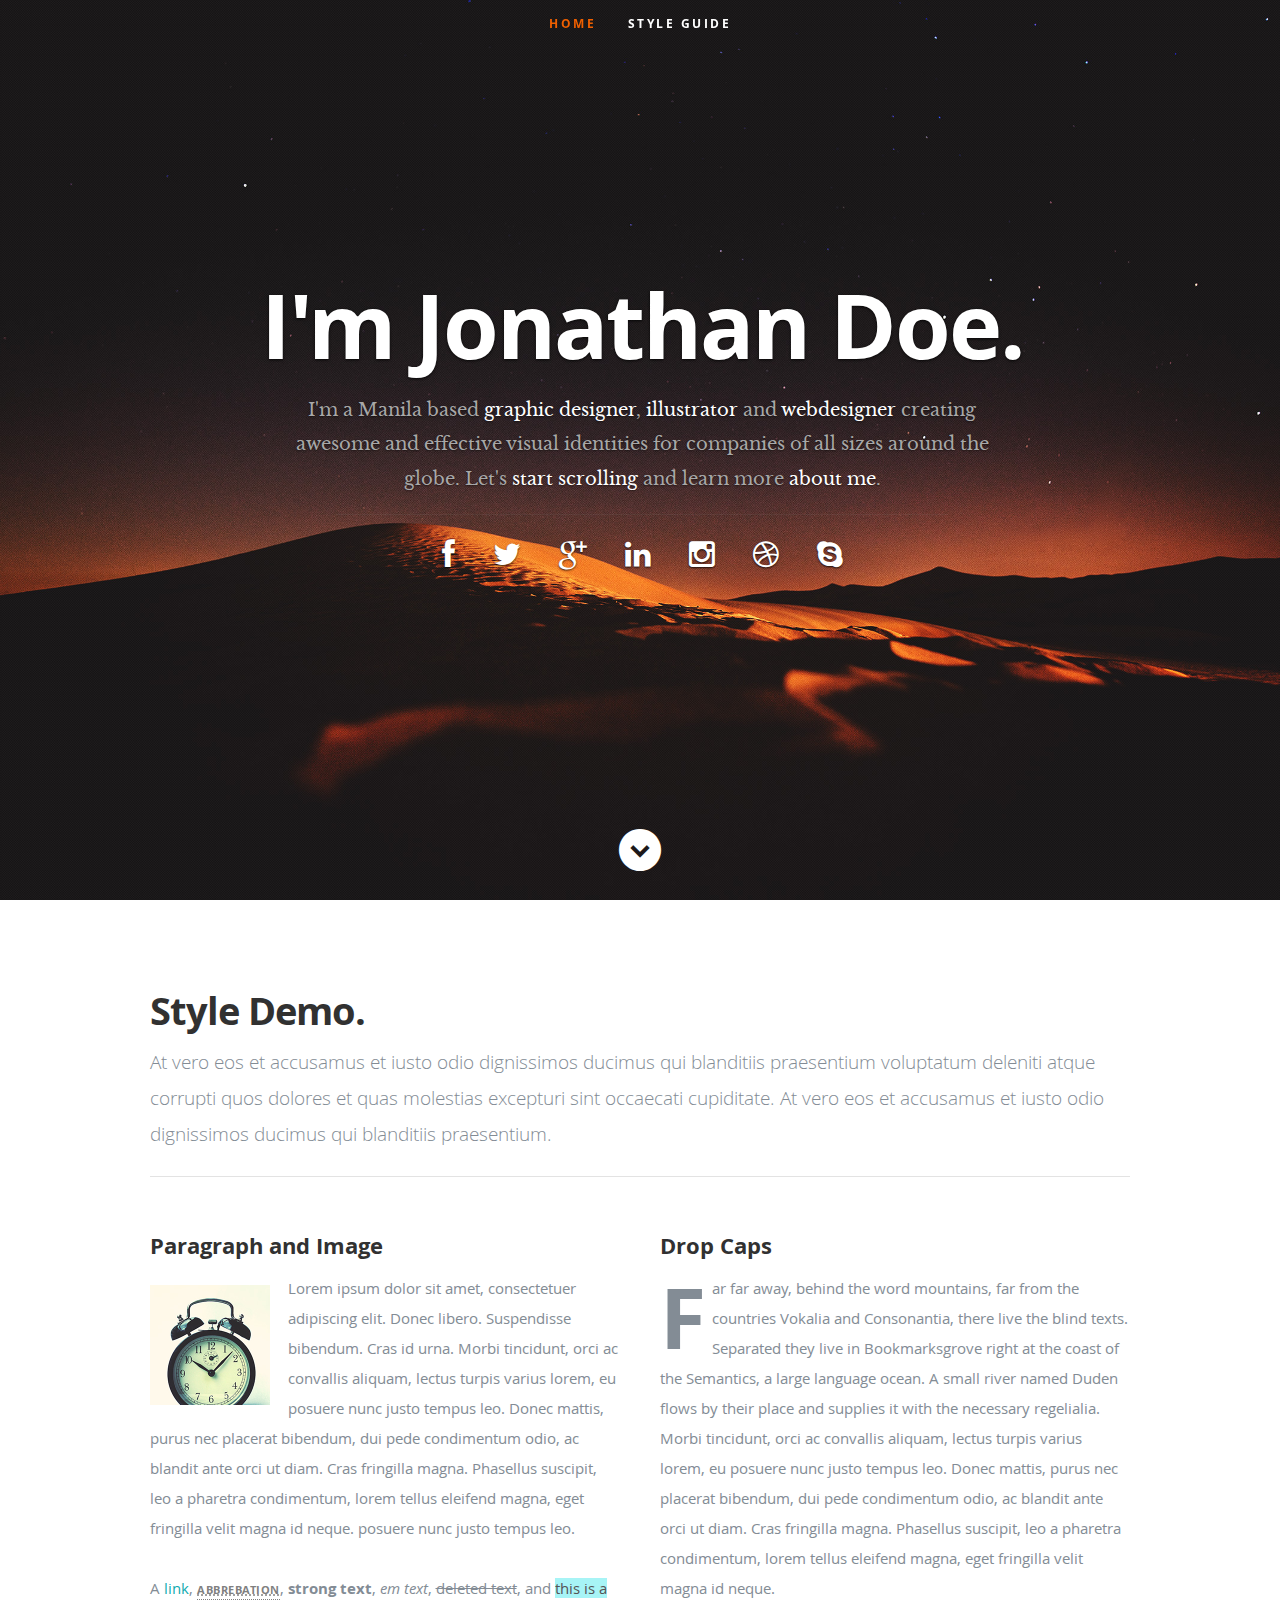
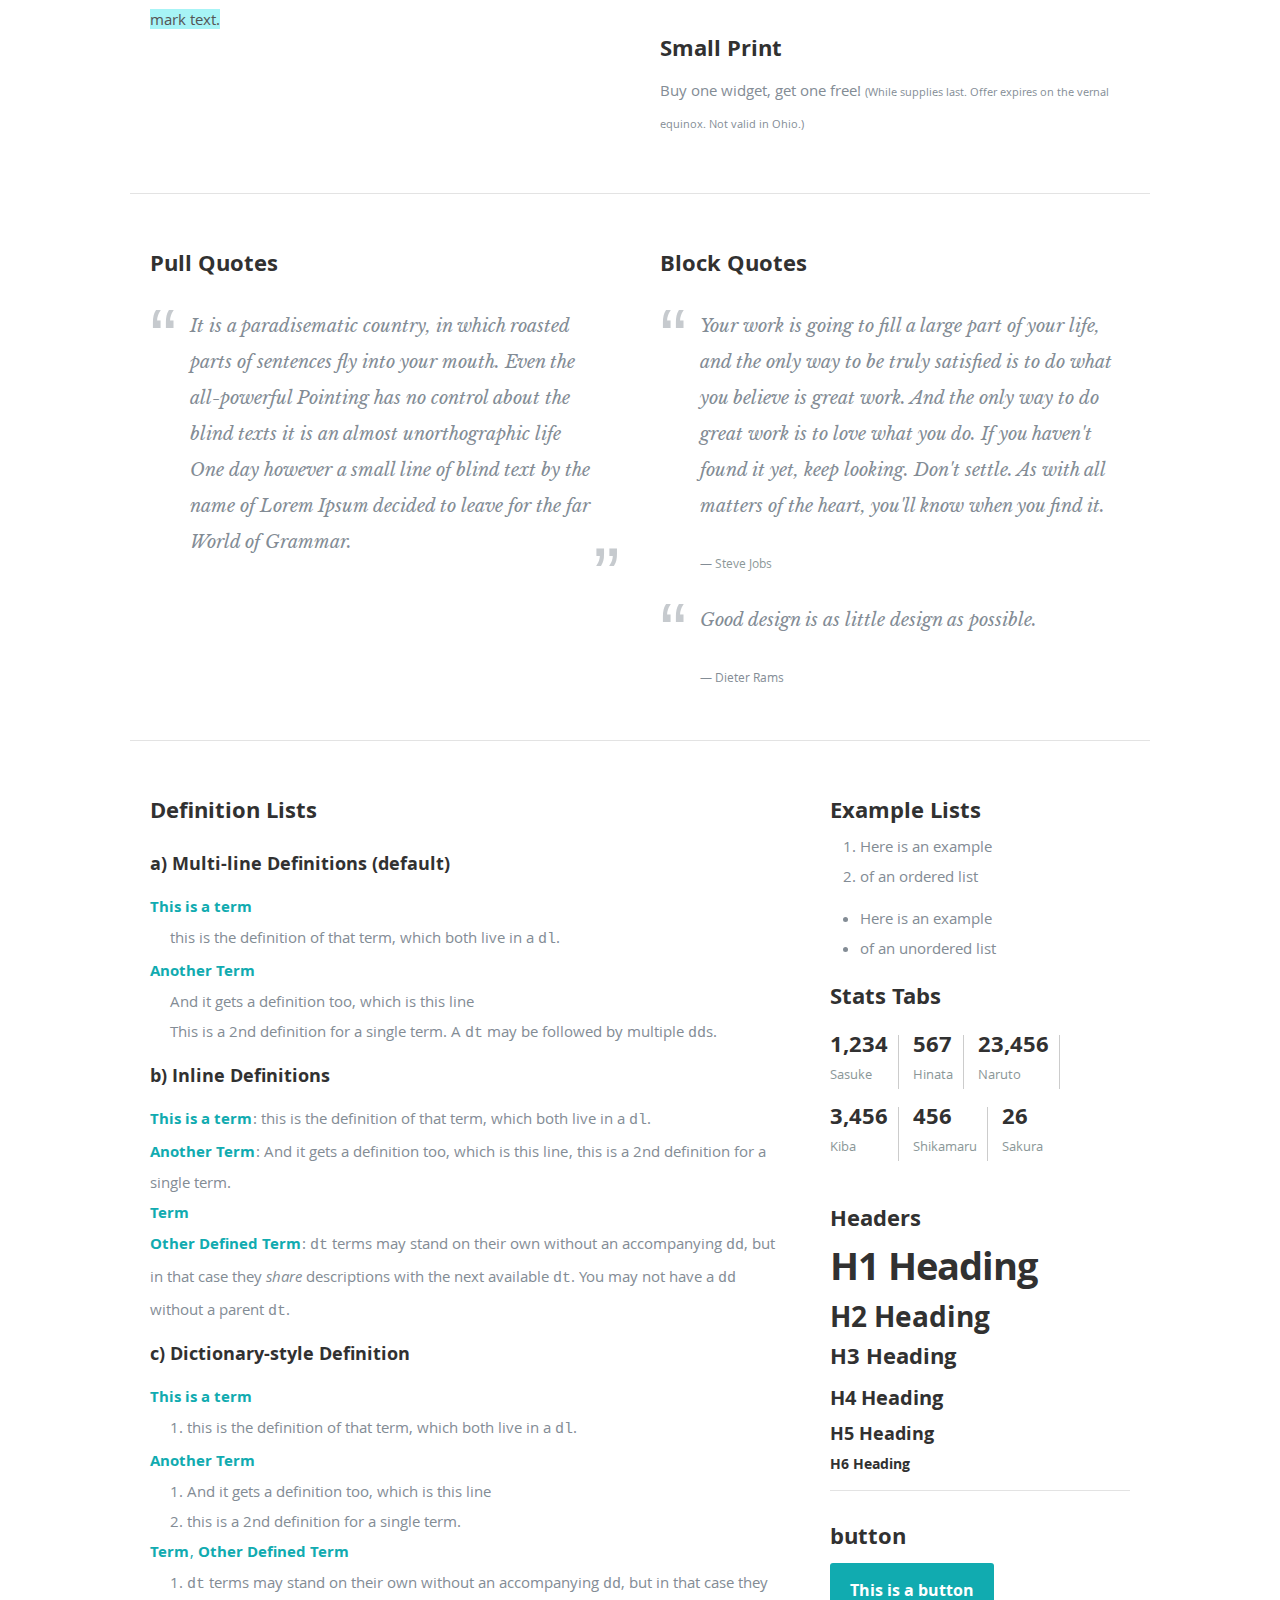
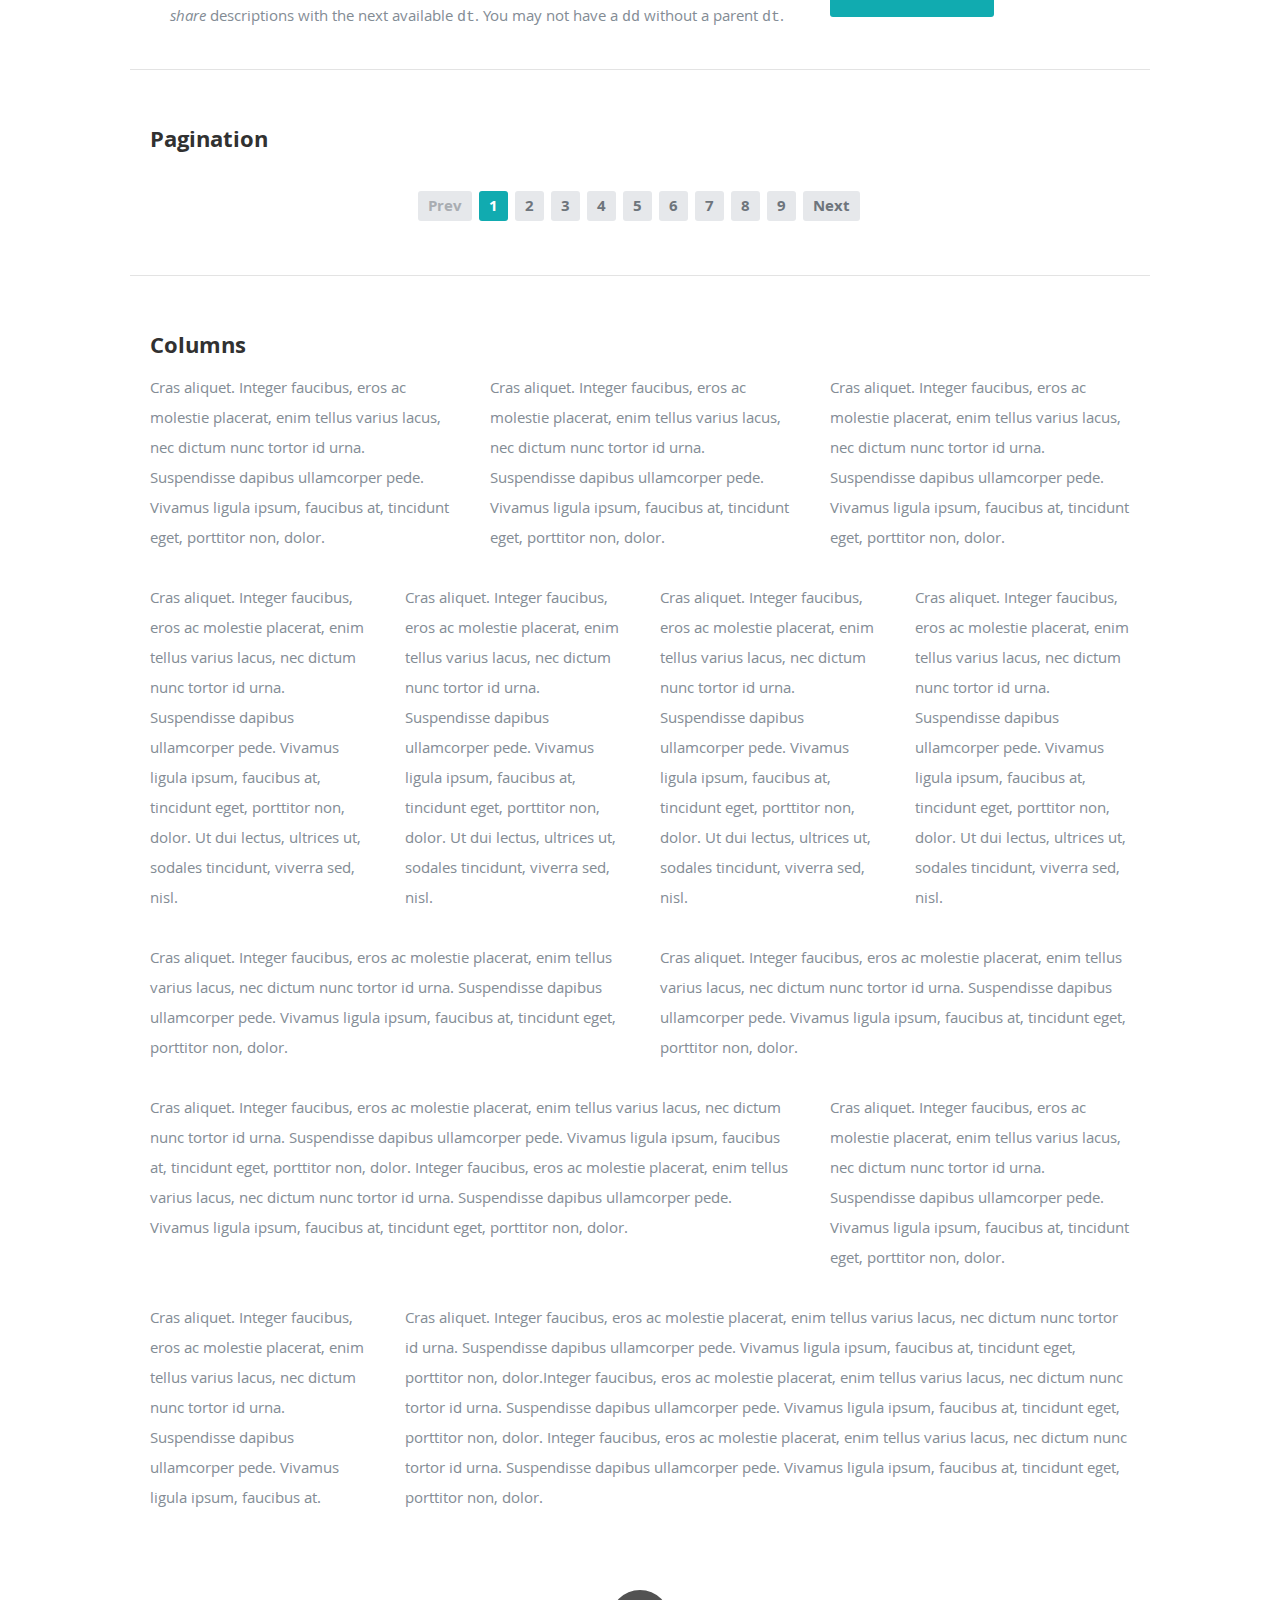
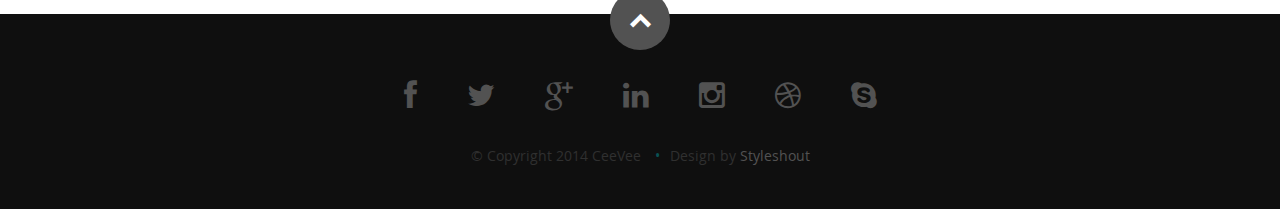
==== demo.html @ d07043a4 "initial commit" ====
<!DOCTYPE html>
<!--[if lt IE 8 ]><html class="no-js ie ie7" lang="en"> <![endif]-->
<!--[if IE 8 ]><html class="no-js ie ie8" lang="en"> <![endif]-->
<!--[if (gte IE 8)|!(IE)]><!--><html class="no-js" lang="en"> <!--<![endif]-->
<head>

   <!--- Basic Page Needs
   ================================================== -->
   <meta charset="utf-8">
	<title>CeeVee - Free Responsive HTML5/CSS3 Template</title>
	<meta name="description" content="">
	<meta name="author" content="">

   <!-- Mobile Specific Metas
   ================================================== -->
	<meta name="viewport" content="width=device-width, initial-scale=1, maximum-scale=1">

	<!-- CSS
    ================================================== -->
   <link rel="stylesheet" href="css/default.css">
	<link rel="stylesheet" href="css/layout.css">
   <link rel="stylesheet" href="css/media-queries.css">
   <link rel="stylesheet" href="css/magnific-popup.css">

   <!-- Script
   ================================================== -->
	<script src="js/modernizr.js"></script>

   <!-- Favicons
	================================================== -->
	<link rel="shortcut icon" href="favicon.ico" >

</head>

<body>

   <!-- Header
   ================================================== -->
   <header id="home">

      <nav id="nav-wrap">

         <a class="mobile-btn" href="#nav-wrap" title="Show navigation">Show navigation</a>
	      <a class="mobile-btn" href="#" title="Hide navigation">Hide navigation</a>

         <ul id="nav" class="nav">
            <li class="current"><a class="smoothscroll" href="#home">Home</a></li>
	         <li><a class="smoothscroll" href="#styles">Style Guide</a></li>
         </ul> <!-- end #nav -->

      </nav> <!-- end #nav-wrap -->

      <div class="row banner">
         <div class="banner-text">
            <h1 class="responsive-headline">I'm Jonathan Doe.</h1>
            <h3>I'm a Manila based <span>graphic designer</span>, <span>illustrator</span> and <span>webdesigner</span> creating awesome and
            effective visual identities for companies of all sizes around the globe. Let's <a class="smoothscroll" href="#about">start scrolling</a>
            and learn more <a class="smoothscroll" href="#about">about me</a>.</h3>
            <hr />
            <ul class="social">
               <li><a href="#"><i class="fa fa-facebook"></i></a></li>
               <li><a href="#"><i class="fa fa-twitter"></i></a></li>
               <li><a href="#"><i class="fa fa-google-plus"></i></a></li>
               <li><a href="#"><i class="fa fa-linkedin"></i></a></li>
               <li><a href="#"><i class="fa fa-instagram"></i></a></li>
               <li><a href="#"><i class="fa fa-dribbble"></i></a></li>
               <li><a href="#"><i class="fa fa-skype"></i></a></li>
            </ul>
         </div>
      </div>

      <p class="scrolldown">
         <a class="smoothscroll" href="#styles"><i class="icon-down-circle"></i></a>
      </p>

   </header> <!-- Header End -->

   <!-- Style Guide Section
   ================================================== -->
   <section id="styles" style="padding: 90px 0 72px; background: #fff;">

      <div class="row add-bottom">

         <div class="twelve columns">

            <h1>Style Demo.</h1>

            <p class="lead add-bottom">At vero eos et accusamus et iusto odio dignissimos ducimus qui blanditiis praesentium voluptatum
            deleniti atque corrupti quos dolores et quas molestias excepturi sint occaecati cupiditate.
            At vero eos et accusamus et iusto odio dignissimos ducimus qui blanditiis praesentium.
            </p>

            <hr>

         </div>

      </div> <!-- Row End-->

      <div class="row add-bottom">

         <div class="six columns add-bottom">

            <h3>Paragraph and Image</h3>

            <p><a href="#"><img width="120" height="120" class="pull-left" alt="sample-image" src="images/sample-image.jpg"></a>
  			   Lorem ipsum dolor sit amet, consectetuer adipiscing elit. Donec libero. Suspendisse bibendum.
  			   Cras id urna. Morbi tincidunt, orci ac convallis aliquam, lectus turpis varius lorem, eu
  			   posuere nunc justo tempus leo. Donec mattis, purus nec placerat bibendum, dui pede condimentum
  			   odio, ac blandit ante orci ut diam. Cras fringilla magna. Phasellus suscipit, leo a pharetra
  			   condimentum, lorem tellus eleifend magna, eget fringilla velit magna id neque.
  			   posuere nunc justo tempus leo. </p>

            <p>A <a href="#">link</a>,
  			   <abbr title="this really isn't a very good description">abbrebation</abbr>,
  			   <strong>strong text</strong>,
            <em>em text</em>,
  			   <del>deleted text</del>, and
            <mark>this is a mark text.</mark>
          	</p>

         </div>

         <div class="six columns add-bottom">

            <h3>Drop Caps</h3>

            <p class="drop-cap">Far far away, behind the word mountains, far from the countries Vokalia and Consonantia,
            there live the blind texts. Separated they live in Bookmarksgrove right at the coast of the
            Semantics, a large language ocean. A small river named Duden flows by their place and supplies
            it with the necessary regelialia. Morbi tincidunt, orci ac convallis aliquam, lectus turpis varius lorem, eu
  			   posuere nunc justo tempus leo. Donec mattis, purus nec placerat bibendum, dui pede condimentum
  			   odio, ac blandit ante orci ut diam. Cras fringilla magna. Phasellus suscipit, leo a pharetra
  			   condimentum, lorem tellus eleifend magna, eget fringilla velit magna id neque.
  			   </p>

            <h3>Small Print</h3>

            <p>Buy one widget, get one free!
  				<small>(While supplies last. Offer expires on the vernal equinox. Not valid in Ohio.)</small>
  			   </p>

         </div>

         <hr />

      </div> <!-- Row End-->

      <div class="row add-bottom">

         <div class="six columns add-bottom">

            <h3>Pull Quotes</h3>

            <aside class="pull-quote">
    			   <blockquote>
    				   <p>It is a paradisematic country, in which roasted parts of
                  sentences fly into your mouth. Even the all-powerful Pointing has no control about the blind
                  texts it is an almost unorthographic life One day however a small line of blind text by the name
                  of Lorem Ipsum decided to leave for the far World of Grammar.</p>
    				</blockquote>
    			</aside>

         </div>

         <div class="six columns add-bottom">

            <h3>Block Quotes</h3>

            <blockquote cite="http://where-i-got-my-info-from.com">
   			   <p>Your work is going to fill a large part of your life, and the only way to be truly satisfied is
               to do what you believe is great work. And the only way to do great work is to love what you do.
               If you haven't found it yet, keep looking. Don't settle. As with all matters of the heart, you'll know when you find it.
               </p>
   				<cite>
   				   <a href="#">Steve Jobs</a>
   				</cite>
			   </blockquote>

            <blockquote>
               <p>Good design is as little design as possible.</p>
               <cite>Dieter Rams</cite>
            </blockquote>

         </div>

         <hr />

      </div> <!-- Row End-->

      <div class="row add-bottom">

         <div class="eight columns add-bottom">

            <h3 class="add-bottom">Definition Lists</h3>

            <h5>a) Multi-line Definitions (default)</h5>

            <dl>
			      <dt><b>This is a term</b></dt>
				      <dd>this is the definition of that term, which both live in a <code>dl</code>.</dd>
			      <dt><b>Another Term</b></dt>
				      <dd>And it gets a definition too, which is this line</dd>
				      <dd>This is a 2<sup>nd</sup> definition for a single term. A <code>dt</code> may be followed by multiple <code>dd</code>s.</dd>
		      </dl>

            <h5>b) Inline Definitions</h5>

            <dl class="lining">
			      <dt><b>This is a term</b></dt>
				      <dd>this is the definition of that term, which both live in a <code>dl</code>.</dd>
			      <dt><b>Another Term</b></dt>
				      <dd class="micro">And it gets a definition too, which is this line</dd>
				      <dd class="micro"> this is a 2<sup>nd</sup> definition for a single term.</dd>
			      <dt><b>Term</b></dt>
			      <dt><b>Other Defined Term</b></dt>
				      <dd><code>dt</code> terms may stand on their own without an accompanying <code>dd</code>, but in that case they <em>share</em> descriptions with the next available <code>dt</code>. You may not have a <code>dd</code> without a parent <code>dt</code>.</dd>
		      </dl>

            <h5>c) Dictionary-style Definition</h5>

            <dl class="dictionary-style">
				   <dt><b>This is a term</b></dt>
					   <dd>this is the definition of that term, which both live in a <code>dl</code>.</dd>
					<dt><b>Another Term</b></dt>
					   <dd>And it gets a definition too, which is this line</dd>
					   <dd> this is a 2<sup>nd</sup> definition for a single term.</dd>
					<dt><b>Term</b></dt>
					<dt><b>Other Defined Term</b></dt>
					   <dd><code>dt</code> terms may stand on their own without an accompanying <code>dd</code>, but in that case they <em>share</em> descriptions with the next available <code>dt</code>. You may not have a <code>dd</code> without a parent <code>dt</code>.</dd>
				</dl>

         </div>

         <div class="four columns add-bottom">

            <h3>Example Lists</h3>

            <ol>
				   <li>Here is an example</li>
				   <li>of an ordered list</li>
			   </ol>

            <ul class="disc">
				   <li>Here is an example</li>
				   <li>of an unordered list</li>
			   </ul>

            <h3>Stats Tabs</h3>

            <ul class="stats-tabs">
			      <li><a href="#">1,234 <b>Sasuke</b></a></li>
			      <li><a href="#">567 <b>Hinata</b></a></li>
			      <li><a href="#">23,456 <b>Naruto</b></a></li>
			      <li><a href="#">3,456 <b>Kiba</b></a></li>
			      <li><a href="#">456 <b>Shikamaru</b></a></li>
			      <li><a href="#">26 <b>Sakura</b></a></li>
		      </ul>

            <h3>Headers</h3>

            <h1>H1 Heading</h1>
            <h2>H2 Heading</h2>
            <h3>H3 Heading</h3>
            <h4>H4 Heading</h4>
            <h5>H5 Heading</h5>
            <h6>H6 Heading</h6>

            <hr>

            <h3>button</h3>

            <a class="button" href="#">This is a button</a>

         </div>

         <hr />

      </div> <!-- Row End-->

      <div class="row add-bottom">

         <div class="twelve columns add-bottom">

            <h3 class="add-bottom">Pagination</h3>

            <nav class="pagination add-bottom">

               <span class="page-numbers prev inactive">Prev</span>
   	         <span class="page-numbers current">1</span>
   	         <a href="#" class="page-numbers">2</a>
               <a href="#" class="page-numbers">3</a>
               <a href="#" class="page-numbers">4</a>
               <a href="#" class="page-numbers">5</a>
               <a href="#" class="page-numbers">6</a>
               <a href="#" class="page-numbers">7</a>
               <a href="#" class="page-numbers">8</a>
               <a href="#" class="page-numbers">9</a>
   	         <a href="#" class="page-numbers next">Next</a>

		      </nav>

         </div>

         <hr />

      </div> <!-- Row End-->

      <!--
      <div class="row add-bottom">

         <div class="twelve columns add-bottom">

            <h3>Form Styles</h3>

            <form>
               <fieldset>

					   <label for="regularInput">Regular Input</label>
						<input type="text" id="regularInput">

                  <label for="regularTextarea">Regular Textarea</label>
						<textarea id="regularTextarea"></textarea>

                  <label for="selectList">Select List</label>
						<select id="selectList">
						   <option value="Option 1">Option 1</option>
							<option value="Option 2">Option 2</option>
							<option value="Option 3">Option 3</option>
							<option value="Option 4">Option 4</option>
						</select>

                  <fieldset>
						   <legend>Checkboxes</legend>

                     <label for="regularCheckbox">
							   <input type="checkbox" value="checkbox 1" id="regularCheckbox">
								<span>Regular Checkbox</span>
							</label>

                     <label for="secondRegularCheckbox">
							   <input type="checkbox" value="checkbox 2" id="secondRegularCheckbox">
								<span>Regular Checkbox</span>
							</label>
						</fieldset>

						<fieldset>
						   <legend>Radio Buttons</legend>

                     <label for="regularRadio">
							   <input type="radio" value="radio 1" id="regularRadio" name="radios">
							   <span>Regular Radio</span>
							</label>

                     <label for="secondRegularRadio">
							   <input type="radio" value="radio 2" id="secondRegularRadio" name="radios">
								<span>Regular Radio</span>
							</label>
						</fieldset>

						<button type="submit">Submit Form</button>

               </fieldset>
				</form>

         </div>

         <hr />

      </div>
      -->


      <div class="row">

         <div class="twelve columns">
            <h3 class="half-bottom">Columns</h3>
         </div>

      </div> <!-- Row End-->

      <!--<h4>1/3 Columns</h4>  -->

      <div class="row">

         <div class="four columns">
		      <p>Cras aliquet. Integer faucibus, eros ac molestie placerat, enim tellus varius lacus,
            nec dictum nunc tortor id urna. Suspendisse dapibus ullamcorper pede. Vivamus ligula ipsum,
            faucibus at, tincidunt eget, porttitor non, dolor. </p>
	      </div>

         <div class="four columns">
		      <p>Cras aliquet. Integer faucibus, eros ac molestie placerat, enim tellus varius lacus,
            nec dictum nunc tortor id urna. Suspendisse dapibus ullamcorper pede. Vivamus ligula ipsum,
            faucibus at, tincidunt eget, porttitor non, dolor. </p>
	      </div>

         <div class="four columns">
		      <p>Cras aliquet. Integer faucibus, eros ac molestie placerat, enim tellus varius lacus,
            nec dictum nunc tortor id urna. Suspendisse dapibus ullamcorper pede. Vivamus ligula ipsum,
            faucibus at, tincidunt eget, porttitor non, dolor. </p>
	      </div>

      </div>

      <!--<h4>1/4 Columns</h4>  -->

      <div class="row">

         <div class="three columns">
		      <p>Cras aliquet. Integer faucibus, eros ac molestie placerat, enim tellus varius lacus,
            nec dictum nunc tortor id urna. Suspendisse dapibus ullamcorper pede. Vivamus ligula ipsum,
            faucibus at, tincidunt eget, porttitor non, dolor. Ut dui lectus, ultrices ut, sodales tincidunt,
            viverra sed, nisl. </p>
	      </div>

         <div class="three columns">
		      <p>Cras aliquet. Integer faucibus, eros ac molestie placerat, enim tellus varius lacus,
            nec dictum nunc tortor id urna. Suspendisse dapibus ullamcorper pede. Vivamus ligula ipsum,
            faucibus at, tincidunt eget, porttitor non, dolor. Ut dui lectus, ultrices ut, sodales tincidunt,
            viverra sed, nisl. </p>
	      </div>

         <div class="three columns">
		      <p>Cras aliquet. Integer faucibus, eros ac molestie placerat, enim tellus varius lacus,
            nec dictum nunc tortor id urna. Suspendisse dapibus ullamcorper pede. Vivamus ligula ipsum,
            faucibus at, tincidunt eget, porttitor non, dolor. Ut dui lectus, ultrices ut, sodales tincidunt,
            viverra sed, nisl. </p>
	      </div>

         <div class="three columns">
		      <p>Cras aliquet. Integer faucibus, eros ac molestie placerat, enim tellus varius lacus,
            nec dictum nunc tortor id urna. Suspendisse dapibus ullamcorper pede. Vivamus ligula ipsum,
            faucibus at, tincidunt eget, porttitor non, dolor. Ut dui lectus, ultrices ut, sodales tincidunt,
            viverra sed, nisl. </p>
	      </div>

      </div>

      <!--<h4>1/2 Columns</h4>  -->

      <div class="row">

         <div class="six columns">
            <p>Cras aliquet. Integer faucibus, eros ac molestie placerat, enim tellus varius lacus,
            nec dictum nunc tortor id urna. Suspendisse dapibus ullamcorper pede. Vivamus ligula ipsum,
            faucibus at, tincidunt eget, porttitor non, dolor. </p>
         </div>

         <div class="six columns">
            <p>Cras aliquet. Integer faucibus, eros ac molestie placerat, enim tellus varius lacus,
            nec dictum nunc tortor id urna. Suspendisse dapibus ullamcorper pede. Vivamus ligula ipsum,
            faucibus at, tincidunt eget, porttitor non, dolor. </p>
         </div>

      </div>

      <!--<h4>2/3 Columns</h4>  -->

      <div class="row">

         <div class="eight columns">
            <p>Cras aliquet. Integer faucibus, eros ac molestie placerat, enim tellus varius lacus,
            nec dictum nunc tortor id urna. Suspendisse dapibus ullamcorper pede. Vivamus ligula ipsum,
            faucibus at, tincidunt eget, porttitor non, dolor. Integer faucibus, eros ac molestie placerat, enim tellus varius lacus,
            nec dictum nunc tortor id urna. Suspendisse dapibus ullamcorper pede. Vivamus ligula ipsum,
            faucibus at, tincidunt eget, porttitor non, dolor.</p>
         </div>

         <div class="four columns">
            <p>Cras aliquet. Integer faucibus, eros ac molestie placerat, enim tellus varius lacus,
            nec dictum nunc tortor id urna. Suspendisse dapibus ullamcorper pede. Vivamus ligula ipsum,
            faucibus at, tincidunt eget, porttitor non, dolor. </p>
         </div>

      </div>

      <!--<h4>3/4 Columns</h4>  -->

      <div class="row">

         <div class="three columns">
		      <p>Cras aliquet. Integer faucibus, eros ac molestie placerat, enim tellus varius lacus,
            nec dictum nunc tortor id urna. Suspendisse dapibus ullamcorper pede. Vivamus ligula ipsum,
            faucibus at. </p>
	      </div>

         <div class="nine columns">
		      <p>Cras aliquet. Integer faucibus, eros ac molestie placerat, enim tellus varius lacus,
            nec dictum nunc tortor id urna. Suspendisse dapibus ullamcorper pede. Vivamus ligula ipsum,
            faucibus at, tincidunt eget, porttitor non, dolor.Integer faucibus, eros ac molestie placerat, enim tellus varius lacus,
            nec dictum nunc tortor id urna. Suspendisse dapibus ullamcorper pede. Vivamus ligula ipsum,
            faucibus at, tincidunt eget, porttitor non, dolor. Integer faucibus, eros ac molestie placerat, enim tellus varius lacus,
            nec dictum nunc tortor id urna. Suspendisse dapibus ullamcorper pede. Vivamus ligula ipsum,
            faucibus at, tincidunt eget, porttitor non, dolor.</p>
	      </div>

      </div>

   </section> <!-- Resume Section End-->


   <!-- footer
   ================================================== -->
   <footer>

      <div class="row">

         <div class="twelve columns">

            <ul class="social-links">
               <li><a href="#"><i class="fa fa-facebook"></i></a></li>
               <li><a href="#"><i class="fa fa-twitter"></i></a></li>
               <li><a href="#"><i class="fa fa-google-plus"></i></a></li>
               <li><a href="#"><i class="fa fa-linkedin"></i></a></li>
               <li><a href="#"><i class="fa fa-instagram"></i></a></li>
               <li><a href="#"><i class="fa fa-dribbble"></i></a></li>
               <li><a href="#"><i class="fa fa-skype"></i></a></li>
            </ul>

            <ul class="copyright">
               <li>&copy; Copyright 2014 CeeVee</li>
               <li>Design by <a href="http://www.styleshout.com/" title="Styleshout" target="_blank">Styleshout</a></li>   
            </ul>

         </div>

         <div id="go-top" style="display: block;"><a class="smoothscroll" title="Back to Top" href="#home"><i class="icon-up-open"></i></a></div>

      </div>

   </footer> <!-- Footer End-->

   <!-- Java Script
   ================================================== -->
   <script src="http://ajax.googleapis.com/ajax/libs/jquery/1.10.2/jquery.min.js"></script>
   <script>window.jQuery || document.write('<script src="js/jquery-1.10.2.min.js"><\/script>')</script>
   <script type="text/javascript" src="js/jquery-migrate-1.2.1.min.js"></script>

   <script src="js/jquery.flexslider.js"></script>
   <script src="js/waypoints.js"></script>
   <script src="js/jquery.fittext.js"></script>
   <script src="js/magnific-popup.js"></script>
   <script src="js/doubletaptogo.js"></script>
   <script src="js/spin.js"></script>

   <script src="js/init.js"></script>

</body>

</html>
---- css/default.css ----
/*
=====================================================================
*   Ceevee v1.0 Default Stylesheet
*   url: styleshout.com
*   03-17-2014
=====================================================================

TOC:
a. Webfonts and Icon fonts
b. Reset
c. Default Styles
   1. Basic
   2. Typography
   3. Links
   4. Images
   5. Buttons
   6. Forms
d. Grid
e. Others
   1. Clearing
   2. Misc

=====================================================================  */

/* ------------------------------------------------------------------ */
/* a. Webfonts and Icon fonts
 ------------------------------------------------------------------ */

@import url("fonts.css");
@import url("fontello/css/fontello.css");
@import url("font-awesome/css/font-awesome.min.css");

/* ------------------------------------------------------------------
/* b. Reset
      Adapted from:
      Normalize.css - https://github.com/necolas/normalize.css/
      HTML5 Doctor Reset - html5doctor.com/html-5-reset-stylesheet/
/* ------------------------------------------------------------------ */

html, body, div, span, object, iframe,
h1, h2, h3, h4, h5, h6, p, blockquote, pre,
abbr, address, cite, code,
del, dfn, em, img, ins, kbd, q, samp,
small, strong, sub, sup, var,
b, i,
dl, dt, dd, ol, ul, li,
fieldset, form, label, legend,
table, caption, tbody, tfoot, thead, tr, th, td,
article, aside, canvas, details, figcaption, figure,
footer, header, hgroup, menu, nav, section, summary,
time, mark, audio, video {
   margin: 0;
   padding: 0;
   border: 0;
   outline: 0;
   font-size: 100%;
   vertical-align: baseline;
   background: transparent;
}

article,aside,details,figcaption,figure,
footer,header,hgroup,menu,nav,section {
   display: block;
}

audio,
canvas,
video {
   display: inline-block;
}

audio:not([controls]) {
   display: none;
   height: 0;
}

[hidden] { display: none; }

code, kbd, pre, samp {
   font-family: monospace, serif;
   font-size: 1em;
}

pre {
   white-space: pre;
   white-space: pre-wrap;
   word-wrap: break-word;
}

blockquote, q { quotes: &#8220 &#8220; }

blockquote:before, blockquote:after,
q:before, q:after {
   content: '';
   content: none;
}

ins {
   background-color: #ff9;
   color: #000;
   text-decoration: none;
}

mark {
   background-color: #A7F4F6;
   color: #555;
}

del { text-decoration: line-through; }

abbr[title], dfn[title] {
   border-bottom: 1px dotted;
   cursor: help;
}

table {
   border-collapse: collapse;
   border-spacing: 0;
}


/* ------------------------------------------------------------------ */
/* c. Default and Basic Styles
      Adapted from:
      Skeleton CSS Framework - http://www.getskeleton.com/
      Typeplate Typographic Starter Kit - http://typeplate.com/
/* ------------------------------------------------------------------ */

/*  1. Basic  ------------------------------------------------------- */

*,
*:before,
*:after {
   -moz-box-sizing: border-box;
   -webkit-box-sizing: border-box;
   box-sizing: border-box;
}

html {
   font-size: 62.5%;
   -webkit-font-smoothing: antialiased;
}

body {
   background: #fff;
   font-family: 'opensans-regular', sans-serif;
   font-weight: normal;
   font-size: 15px;
   line-height: 30px;
	color: #838C95;

   -webkit-font-smoothing: antialiased; /* Fix for webkit rendering */
	-webkit-text-size-adjust: 100%;
}

/*  2. Typography
       Vertical rhythm with leading derived from 6
--------------------------------------------------------------------- */

h1, h2, h3, h4, h5, h6 {
   color: #313131;
	font-family: 'opensans-bold', sans-serif;
   font-weight: normal;
}
h1 a, h2 a, h3 a, h4 a, h5 a, h6 a { font-weight: inherit; }
h1 { font-size: 38px; line-height: 42px; margin-bottom: 12px; letter-spacing: -1px; }
h2 { font-size: 28px; line-height: 36px; margin-bottom: 6px; }
h3 { font-size: 22px; line-height: 30px; margin-bottom: 12px; }
h4 { font-size: 20px; line-height: 30px; margin-bottom: 6px; }
h5 { font-size: 18px; line-height: 30px; }
h6 { font-size: 14px; line-height: 30px; }
.subheader { }

p { margin: 0 0 30px 0; }
p img { margin: 0; }
p.lead {
   font: 19px/36px 'opensans-light', sans-serif;
   margin-bottom: 18px;
}

/* for 'em' and 'strong' tags, font-size and line-height should be same with
the body tag due to rendering problems in some browsers */
em { font: 15px/30px 'opensans-italic', sans-serif; }
strong, b { font: 15px/30px 'opensans-bold', sans-serif; }
small { font-size: 11px; line-height: inherit; }

/*	Blockquotes */
blockquote {
   margin: 30px 0px;
   padding-left: 40px;
   position: relative;
}
blockquote:before {
   content: "\201C";
   opacity: 0.45;
   font-size: 80px;
   line-height: 0px;
   margin: 0;
   font-family: arial, sans-serif;

   position: absolute;
   top:  30px;
	left: 0;
}
blockquote p {
   font-family: 'librebaskerville-italic', serif;
   padding: 0;
   font-size: 18px;
   line-height: 36px;
}
blockquote cite {
   display: block;
   font-size: 12px;
   font-style: normal;
   line-height: 18px;
}
blockquote cite:before { content: "\2014 \0020"; }
blockquote cite a,
blockquote cite a:visited { color: #8B9798; border: none }

/* ---------------------------------------------------------------------
/*  Pull Quotes Markup
/*
    <aside class="pull-quote">
		<blockquote>
			<p></p>
		</blockquote>
	 </aside>
/*
/* --------------------------------------------------------------------- */
.pull-quote {
   position: relative;
	padding: 18px 30px 18px 0px;
}
.pull-quote:before,
.pull-quote:after {
	height: 1em;
	opacity: 0.45;
	position: absolute;
	font-size: 80px;
   font-family: Arial, Sans-Serif;
}
.pull-quote:before {
	content: "\201C";
	top:  33px;
	left: 0;
}
.pull-quote:after {
	content: '\201D';
	bottom: -33px;
	right: 0;
}
.pull-quote blockquote {
   margin: 0;
}
.pull-quote blockquote:before {
   content: none;
}

/* Abbreviations */
abbr {
   font-family: 'opensans-bold', sans-serif;
	font-variant: small-caps;
	text-transform: lowercase;
   letter-spacing: .5px;
	color: gray;
}
abbr:hover { cursor: help; }

/* drop cap */
.drop-cap:first-letter {
	float: left;
	margin: 0;
	padding: 14px 6px 0 0;
	font-size: 84px;
	font-family: /* Copperplate */ 'opensans-bold', sans-serif;
   line-height: 60px;
	text-indent: 0;
	background: transparent;
	color: inherit;
}

hr { border: solid #E3E3E3; border-width: 1px 0 0; clear: both; margin: 11px 0 30px; height: 0; }


/*  3. Links  ------------------------------------------------------- */

a, a:visited {
   text-decoration: none;
   outline: 0;
   color: #11ABB0;

   -webkit-transition: color .3s ease-in-out;
   -moz-transition: color .3s ease-in-out;
   -o-transition: color .3s ease-in-out;
   transition: color .3s ease-in-out;
}
a:hover, a:focus { color: #313131; }
p a, p a:visited { line-height: inherit; }


/*  4. List  --------------------------------------------------------- */

ul, ol { margin-bottom: 24px; margin-top: 12px; }
ul { list-style: none outside; }
ol { list-style: decimal; }
ol, ul.square, ul.circle, ul.disc { margin-left: 30px; }
ul.square { list-style: square outside; }
ul.circle { list-style: circle outside; }
ul.disc { list-style: disc outside; }
ul ul, ul ol,
ol ol, ol ul { margin: 6px 0 6px 30px; }
ul ul li, ul ol li,
ol ol li, ol ul li { margin-bottom: 6px; }
li { line-height: 18px; margin-bottom: 12px; }
ul.large li { }
li p { }

/* ---------------------------------------------------------------------
/*  Stats Tab Markup

    <ul class="stats-tabs">
		<li><a href="#">[value]<b>[name]</b></a></li>
	 </ul>

    Extend this object into your markup.
/*
/* --------------------------------------------------------------------- */
.stats-tabs {
   padding: 0;
   margin: 24px 0;
}
.stats-tabs li {
	display: inline-block;
	margin: 0 10px 18px 0;
	padding: 0 10px 0 0;
	border-right: 1px solid #ccc;
}
.stats-tabs li:last-child {
	margin: 0;
	padding: 0;
	border: none;
}
.stats-tabs li a {
	display: inline-block;
	font-size: 22px;
	font-family: 'opensans-bold', sans-serif;
   border: none;
   color: #313131;
}
.stats-tabs li a:hover {
   color:#11ABB0;
}
.stats-tabs li a b {
	display: block;
	margin: 6px 0 0 0;
	font-size: 13px;
	font-family: 'opensans-regular', sans-serif;
   color: #8B9798;
}

/* definition list */
dl { margin: 12px 0; }
dt { margin: 0; color:#11ABB0; }
dd { margin: 0 0 0 20px; }

/* Lining Definition Style Markup */
.lining dt,
.lining dd {
	display: inline;
	margin: 0;
}
.lining dt + dt:before,
.lining dd + dt:before {
	content: "\A";
	white-space: pre;
}
.lining dd + dd:before {
	content: ", ";
}
.lining dd:before {
	content: ": ";
	margin-left: -0.2em;
}

/* Dictionary Definition Style Markup */
.dictionary-style dt {
	display: inline;
	counter-reset: definitions;
}
.dictionary-style dt + dt:before {
	content: ", ";
	margin-left: -0.2em;
}
.dictionary-style dd {
	display: block;
	counter-increment: definitions;
}
.dictionary-style dd:before {
	content: counter(definitions, decimal) ". ";
}

/* Pagination */
.pagination {
   margin: 36px auto;
   text-align: center;
}
.pagination ul li {
   display: inline-block;
   margin: 0;
   padding: 0;
}
.pagination .page-numbers {
   font: 15px/18px 'opensans-bold', sans-serif;
   display: inline-block;
   padding: 6px 10px;
   margin-right: 3px;
   margin-bottom: 6px;
	color: #6E757C;
	background-color: #E6E8EB;

	-webkit-transition: all 200ms ease-in-out;
	-moz-transition: all 200ms ease-in-out;
	-o-transition: all 200ms ease-in-out;
	-ms-transition: all 200ms ease-in-out;
	transition: all 200ms ease-in-out;

   -moz-border-radius: 3px;
   -webkit-border-radius: 3px;
   -khtml-border-radius: 3px;
	border-radius: 3px;
}
.pagination .page-numbers:hover {
   background: #838A91;
   color: #fff;
}
.pagination .current,
.pagination .current:hover {
   background-color: #11ABB0;
   color: #fff;
}
.pagination .inactive,
.pagination .inactive:hover {
   background-color: #E6E8EB;
	color: #A9ADB2;
}
.pagination .prev, .pagination .next {}

/*  5. Images  --------------------------------------------------------- */

img {
   max-width: 100%;
   height: auto;
}
img.pull-right { margin: 12px 0px 0px 18px; }
img.pull-left { margin: 12px 18px 0px 0px; }

/*  6. Buttons  --------------------------------------------------------- */

.button,
.button:visited,
button,
input[type="submit"],
input[type="reset"],
input[type="button"] {
   font: 16px/30px 'opensans-bold', sans-serif;
   background: #11ABB0;
   display: inline-block;
	text-decoration: none;
   letter-spacing: 0;
   color: #fff;
	padding: 12px 20px;
	margin-bottom: 18px;
   border: none;
   cursor: pointer;
   height: auto;

   -webkit-transition: all .2s ease-in-out;
	-moz-transition: all .2s ease-in-out;
	-o-transition: all .2s ease-in-out;
	-ms-transition: all .2s ease-in-out;
	transition: all .2s ease-in-out;

   -moz-border-radius: 3px;
   -webkit-border-radius: 3px;
   -khtml-border-radius: 3px;
   border-radius: 3px;
}

.button:hover,
button:hover,
input[type="submit"]:hover,
input[type="reset"]:hover,
input[type="button"]:hover {
   background: #3d4145;
   color: #fff;
}

.button:active,
button:active,
input[type="submit"]:active,
input[type="reset"]:active,
input[type="button"]:active {
   background: #3d4145;
   color: #fff;
}

.button.full-width,
button.full-width,
input[type="submit"].full-width,
input[type="reset"].full-width,
input[type="button"].full-width {
	width: 100%;
	padding-left: 0 !important;
	padding-right: 0 !important;
	text-align: center;
}

/* Fix for odd Mozilla border & padding issues */
button::-moz-focus-inner,
input::-moz-focus-inner {
    border: 0;
    padding: 0;
}


/*  7. Forms  --------------------------------------------------------- */

form { margin-bottom: 24px; }
fieldset { margin-bottom: 24px; }

input[type="text"],
input[type="password"],
input[type="email"],
textarea,
select {
   display: block;
   padding: 18px 15px;
   margin: 0 0 24px 0;
   border: 0;
   outline: none;
   vertical-align: middle;
   min-width: 225px;
	max-width: 100%;
   font-size: 15px;
   line-height: 24px;
	color: #647373;
	background: #D3D9D9;

}

/* select { padding: 0;
   width: 220px;
   } */

input[type="text"]:focus,
input[type="password"]:focus,
input[type="email"]:focus,
textarea:focus {
   color: #B3B7BC;
	background-color: #3d4145;
}

textarea { min-height: 220px; }

label,
legend {
   font: 16px/24px 'opensans-bold', sans-serif;
	margin: 12px 0;
   color: #3d4145;
   display: block;
}
label span,
legend span {
	color: #8B9798;
   font: 14px/24px 'opensans-regular', sans-serif;
}

input[type="checkbox"],
input[type="radio"] {
    font-size: 15px;
    color: #737373;
}

input[type="checkbox"] { display: inline; }

/* ------------------------------------------------------------------ */
/* d. Grid
---------------------------------------------------------------------
   gutter = 40px.
/* ------------------------------------------------------------------ */

/* default
--------------------------------------------------------------- */
.row {
   width: 96%;
   max-width: 1020px;
   margin: 0 auto;
}
/* fixed width for IE8 */
.ie .row { width: 1000px ; }

.narrow .row { max-width: 980px; }

.row .row { width: auto; max-width: none; margin: 0 -20px; }

/* row clearing */
.row:before,
.row:after {
    content: " ";
    display: table;
}
.row:after {
    clear: both;
}

.column, .columns {
   position: relative;
   padding: 0 20px;
   min-height: 1px;
   float: left;
}
.column.centered, .columns.centered  {
    float: none;
    margin: 0 auto;
}

/* removed gutters */
.row.collapsed > .column,
.row.collapsed > .columns,
.column.collapsed, .columns.collapsed  { padding: 0; }

[class*="column"] + [class*="column"]:last-child { float: right; }
[class*="column"] + [class*="column"].end { float: right; }

/* column widths */
.row .one         { width: 8.33333%; }
.row .two         { width: 16.66667%; }
.row .three       { width: 25%; }
.row .four        { width: 33.33333%; }
.row .five        { width: 41.66667%; }
.row .six         { width: 50%; }
.row .seven       { width: 58.33333%; }
.row .eight       { width: 66.66667%; }
.row .nine        { width: 75%; }
.row .ten         { width: 83.33333%; }
.row .eleven      { width: 91.66667%; }
.row .twelve      { width: 100%; }

/* Offsets */
.row .offset-1    { margin-left: 8.33333%; }
.row .offset-2    { margin-left: 16.66667%; }
.row .offset-3    { margin-left: 25%; }
.row .offset-4    { margin-left: 33.33333%; }
.row .offset-5    { margin-left: 41.66667%; }
.row .offset-6    { margin-left: 50%; }
.row .offset-7    { margin-left: 58.33333%; }
.row .offset-8    { margin-left: 66.66667%; }
.row .offset-9    { margin-left: 75%; }
.row .offset-10   { margin-left: 83.33333%; }
.row .offset-11   { margin-left: 91.66667%; }

/* Push/Pull */
.row .push-1      { left: 8.33333%; }
.row .pull-1      { right: 8.33333%; }
.row .push-2      { left: 16.66667%; 	}
.row .pull-2      { right: 16.66667%; }
.row .push-3      { left: 25%; }
.row .pull-3      { right: 25%;	}
.row .push-4      { left: 33.33333%; }
.row .pull-4      { right: 33.33333%; }
.row .push-5      { left: 41.66667%; }
.row .pull-5      { right: 41.66667%; }
.row .push-6      { left: 50%; }
.row .pull-6      { right: 50%; }
.row .push-7      { left: 58.33333%; }
.row .pull-7      { right: 58.33333%; }
.row .push-8      { left: 66.66667%; 	}
.row .pull-8      { right: 66.66667%; }
.row .push-9      { left: 75%; }
.row .pull-9      { right: 75%; }
.row .push-10     { left: 83.33333%; }
.row .pull-10     { right: 83.33333%; }
.row .push-11     { left: 91.66667%; }
.row .pull-11     { right: 91.66667%; }

/* block grids
--------------------------------------------------------------------- */
.bgrid-sixths [class*="column"]   { width: 16.66667%; }
.bgrid-quarters [class*="column"] { width: 25%; }
.bgrid-thirds [class*="column"]   { width: 33.33333%; }
.bgrid-halves [class*="column"]   { width: 50%; }

[class*="bgrid"] [class*="column"] + [class*="column"]:last-child { float: left; }

/* Left clearing for block grid columns - columns that changes width in
different screen sizes. Allows columns with different heights to align
properly.
--------------------------------------------------------------------- */
.first { clear: left; }   /* first column in default screen */
.s-first { clear: none; } /* first column in smaller screens */

/* smaller screens
--------------------------------------------------------------- */
@media only screen and (max-width: 900px) {

   /* block grids on small screens */
   .s-bgrid-sixths [class*="column"]   { width: 16.66667%; }
   .s-bgrid-quarters [class*="column"] { width: 25%; }
   .s-bgrid-thirds [class*="column"]   { width: 33.33333%; }
   .s-bgrid-halves [class*="column"]   { width: 50%; }

   /* block grids left clearing */
   .first { clear: none; }
   .s-first { clear: left; }

}

/* mobile wide/smaller tablets
--------------------------------------------------------------- */
@media only screen and (max-width: 767px) {

   .row {
	   width: 460px;
	   margin: 0 auto;
      padding: 0;
	}
   .column, .columns {
	   width: auto !important;
	   float: none;
	   margin-left: 0;
	   margin-right: 0;
      padding: 0 30px;
   }
   .row .row { width: auto; max-width: none; margin: 0 -30px; }

   [class*="column"] + [class*="column"]:last-child { float: none; }
   [class*="bgrid"] [class*="column"] + [class*="column"]:last-child { float: none; }

   /* Offsets */
   .row .offset-1    { margin-left: 0%; }
   .row .offset-2    { margin-left: 0%; }
   .row .offset-3    { margin-left: 0%; }
   .row .offset-4    { margin-left: 0%; }
   .row .offset-5    { margin-left: 0%; }
   .row .offset-6    { margin-left: 0%; }
   .row .offset-7    { margin-left: 0%; }
   .row .offset-8    { margin-left: 0%; }
   .row .offset-9    { margin-left: 0%; }
   .row .offset-10   { margin-left: 0%; }
   .row .offset-11   { margin-left: 0%; }
}

/* mobile narrow
--------------------------------------------------------------- */
@media only screen and (max-width: 460px) {

   .row { width: auto; }

}

/* larger screens
--------------------------------------------------------------- */
@media screen and (min-width: 1200px) {

   .wide .row { max-width: 1180px; }

}

/* ------------------------------------------------------------------ */
/* e. Others
/* ------------------------------------------------------------------ */

/*  1. Clearing
    (http://nicolasgallagher.com/micro-clearfix-hack/
--------------------------------------------------------------------- */

.cf:before,
.cf:after {
    content: " ";
    display: table;
}
.cf:after {
    clear: both;
}

/*  2. Misc -------------------------------------------------------- */

.remove-bottom { margin-bottom: 0 !important; }
.half-bottom { margin-bottom: 12px !important; }
.add-bottom { margin-bottom: 24px !important; }
.no-border { border: none; }

.text-center  { text-align: center !important; }
.text-left    { text-align: left !important; }
.text-right   { text-align: right !important; }
.pull-left    { float: left !important; }
.pull-right   { float: right !important; }
.align-center {
	margin-left: auto !important;
	margin-right: auto !important;
	text-align: center !important;
}
---- css/layout.css ----
/*
=====================================================================
*   Ceevee v1.0 Layout Stylesheet
*   url: styleshout.com
*   03-18-2014
=====================================================================

   TOC:
   a. General Styles
   b. Header Styles
   c. About Section
   d. Resume Section
   e. Portfolio Section
   f. Call To Action Section
   g. Testimonials Section
   h. Contact Section
   i. Footer

===================================================================== */

/* ------------------------------------------------------------------ */
/* a. General Styles
/* ------------------------------------------------------------------ */

body { background: #0f0f0f; }

/* ------------------------------------------------------------------ */
/* b. Header Styles
/* ------------------------------------------------------------------ */

header {
   position: relative;
   height: 800px;
   min-height: 500px;
   width: 100%;
   background: #161415 url(../images/header-background.jpg) no-repeat top center;
   background-size: cover !important;
	-webkit-background-size: cover !important;
   text-align: center;
   overflow: hidden;
}

/* vertically center banner section */
header:before {
   content: '';
   display: inline-block;
   vertical-align: middle;
   height: 100%;
}
header .banner {
   display: inline-block;
   vertical-align: middle;
   margin: 0 auto;
   width: 85%;
   padding-bottom: 30px;s
   text-align: center;
}

header .banner-text { width: 100%; }
header .banner-text h1 {
   font: 90px/1.1em 'opensans-bold', sans-serif;
   color: #fff;
   letter-spacing: -2px;
   margin: 0 auto 18px auto;
   text-shadow: 0px 1px 3px rgba(0, 0, 0, .8);
}
header .banner-text h3 {
   font: 18px/1.9em 'librebaskerville-regular', serif;
   color: #A8A8A8;
   margin: 0 auto;
   width: 70%;
   text-shadow: 0px 1px 2px rgba(0, 0, 0, .5);
}
header .banner-text h3 span,
header .banner-text h3 a {
   color: #fff;
}
header .banner-text hr {
   width: 60%;
   margin: 18px auto 24px auto;
   border-color: #2F2D2E;
   border-color: rgba(150, 150, 150, .1);
}

/* header social links */
header .social {
   margin: 24px 0;
   padding: 0;
   font-size: 30px;
   text-shadow: 0px 1px 2px rgba(0, 0, 0, .8);
}
header .social li {
   display: inline-block;
   margin: 0 15px;
   padding: 0;
}
header .social li a { color: #fff; }
header .social li a:hover { color: #11ABB0; }

/* scrolldown link */
header .scrolldown a {
   position: absolute;
   bottom: 30px;
   left: 50%;
   margin-left: -29px;
   color: #fff;
   display: block;
   height: 42px;
   width: 42px;
   font-size: 42px;
   line-height: 42px;
   color: #fff;
   border-radius: 100%;

   -webkit-transition: all .3s ease-in-out;
   -moz-transition: all .3s ease-in-out;
   -o-transition: all .3s ease-in-out;
   transition: all .3s ease-in-out;
}
header .scrolldown a:hover { color: #11ABB0; }

/* primary navigation
--------------------------------------------------------------------- */
#nav-wrap ul, #nav-wrap li, #nav-wrap a {
	 margin: 0;
	 padding: 0;
	 border: none;
	 outline: none;
}

/* nav-wrap */
#nav-wrap {
   font: 12px 'opensans-bold', sans-serif;
   width: 100%;
   text-transform: uppercase;
   letter-spacing: 2.5px;
   margin: 0 auto;
   z-index: 100;
   position: fixed;
   left: 0;
   top: 0;
}
.opaque { background-color: #333; }

/* hide toggle button */
#nav-wrap > a.mobile-btn { display: none; }

ul#nav {
   min-height: 48px;
   width: auto;

   /* center align the menu */
   text-align: center;
}
ul#nav li {
   position: relative;
   list-style: none;
   height: 48px;
   display: inline-block;
}

/* Links */
ul#nav li a {

/* 8px padding top + 8px padding bottom + 32px line-height = 48px */

   display: inline-block;
   padding: 8px 13px;
   line-height: 32px;
	text-decoration: none;
   text-align: left;
   color: #fff;

	-webkit-transition: color .2s ease-in-out;
	-moz-transition: color .2s ease-in-out;
	-o-transition: color .2s ease-in-out;
	-ms-transition: color .2s ease-in-out;
	transition: color .2s ease-in-out;
}

ul#nav li a:active { background-color: transparent !important; }
ul#nav li.current a { color: #F06000; }


/* ------------------------------------------------------------------ */
/* c. About Section
/* ------------------------------------------------------------------ */

#about {
   background: #2B2B2B;
   padding-top: 96px;
   padding-bottom: 66px;
   overflow: hidden;
}

#about a, #about a:visited  { color: #fff; }
#about a:hover, #about a:focus { color: #11ABB0; }

#about h2 {
   font: 22px/30px 'opensans-bold', sans-serif;
   color: #fff;
   margin-bottom: 12px;
}
#about p {
   line-height: 30px;
   color: #7A7A7A;
}
#about .profile-pic {
   position: relative;
   width: 120px;
   height: 120px;
   border-radius: 100%;
}
#about .contact-details { width: 41.66667%; }
#about .download {
   width: 58.33333%;
   padding-top: 6px;
}
#about .main-col { padding-right: 5%; }
#about .download .button {
   margin-top: 6px;
   background: #444;
}
#about .download .button:hover {
   background: #fff;
   color: #2B2B2B;
}
#about .download .button i {
   margin-right: 15px;
   font-size: 20px;
}


/* ------------------------------------------------------------------ */
/* d. Resume Section
/* ------------------------------------------------------------------ */

#resume {
   background: #fff;
   padding-top: 90px;
   padding-bottom: 72px;
   overflow: hidden;
}

#resume a, #resume a:visited  { color: #11ABB0; }
#resume a:hover, #resume a:focus { color: #313131; }

#resume h1 {
   font: 18px/24px 'opensans-bold', sans-serif;
   text-transform: uppercase;
   letter-spacing: 1px;
}
#resume h1 span {
   border-bottom: 3px solid #11ABB0;
   padding-bottom: 6px;
}
#resume h3 {
   font: 25px/30px 'opensans-bold', sans-serif;
}

#resume .header-col { padding-top: 9px; }
#resume .main-col { padding-right: 10%; }

.education, .work {
   margin-bottom: 48px;
   padding-bottom: 24px;
   border-bottom: 1px solid #E8E8E8;
}
#resume .info {
   font: 16px/24px 'librebaskerville-italic', serif;
   color: #6E7881;
   margin-bottom: 18px;
   margin-top: 9px;
}
#resume .info span {
   margin-right: 5px;
   margin-left: 5px;
}
#resume .date {
   font: 15px/24px 'opensans-regular', sans-serif;
   margin-top: 6px;
}

/*----------------------------------------------*/
/*	Skill Bars
/*----------------------------------------------*/

.bars {
	width: 95%;
	float: left;
	padding: 0;
	text-align: left;
}
.bars .skills {
  	margin-top: 36px;
   list-style: none;
}
.bars li {
   position: relative;
  	margin-bottom: 60px;
  	background: #ccc;
  	height: 42px;
  	border-radius: 3px;
}
.bars li em {
	font: 15px 'opensans-bold', sans-serif;
   color: #313131;
	text-transform: uppercase;
   letter-spacing: 2px;
	font-weight: normal;
   position: relative;
	top: -36px;
}
.bar-expand {
   position: absolute;
   left: 0;
   top: 0;

   margin: 0;
   padding-right: 24px;
  	background: #313131;
   display: inline-block;
  	height: 42px;
   line-height: 42px;
   border-radius: 3px 0 0 3px;
}

.photoshop {
  	width: 60%;
  	-moz-animation: photoshop 2s ease;
  	-webkit-animation: photoshop 2s ease;
}
.illustrator {
  	width: 55%;
  	-moz-animation: illustrator 2s ease;
  	-webkit-animation: illustrator 2s ease;
}
.wordpress {
  	width: 50%;
  	-moz-animation: wordpress 2s ease;
  	-webkit-animation: wordpress 2s ease;
}
.css {
  	width: 90%;
  	-moz-animation: css 2s ease;
  	-webkit-animation: css 2s ease;
}
.html5 {
  	width: 80%;
  	-moz-animation: html5 2s ease;
  	-webkit-animation: html5 2s ease;
}
.jquery {
  	width: 50%;
  	-moz-animation: jquery 2s ease;
  	-webkit-animation: jquery 2s ease;
}

@-moz-keyframes photoshop {
  0%   { width: 0px;  }
  100% { width: 60%;  }
}
@-moz-keyframes illustrator {
  0%   { width: 0px;  }
  100% { width: 55%;  }
}
@-moz-keyframes wordpress {
  0%   { width: 0px;  }
  100% { width: 50%;  }
}
@-moz-keyframes css {
  0%   { width: 0px;  }
  100% { width: 90%;  }
}
@-moz-keyframes html5 {
  0%   { width: 0px;  }
  100% { width: 80%;  }
}
@-moz-keyframes jquery {
  0%   { width: 0px;  }
  100% { width: 50%;  }
}

@-webkit-keyframes photoshop {
  0%   { width: 0px;  }
  100% { width: 60%;  }
}
@-webkit-keyframes illustrator {
  0%   { width: 0px;  }
  100% { width: 55%;  }
}
@-webkit-keyframes wordpress {
  0%   { width: 0px;  }
  100% { width: 50%;  }
}
@-webkit-keyframes css {
  0%   { width: 0px;  }
  100% { width: 90%;  }
}
@-webkit-keyframes html5 {
  0%   { width: 0px;  }
  100% { width: 80%;  }
}
@-webkit-keyframes jquery {
  0%   { width: 0px;  }
  100% { width: 50%;  }
}

/* ------------------------------------------------------------------ */
/* e. Portfolio Section
/* ------------------------------------------------------------------ */

#portfolio {
   background: #ebeeee;
   padding-top: 90px;
   padding-bottom: 60px;
}
#portfolio h1 {
   font: 15px/24px 'opensans-semibold', sans-serif;
   text-transform: uppercase;
   letter-spacing: 1px;
   text-align: center;
   margin-bottom: 48px;
   color: #95A3A3;
}

/* Portfolio Content */
#portfolio-wrapper .columns { margin-bottom: 36px; }
.portfolio-item .item-wrap {
   background: #fff;
   overflow: hidden;
   position: relative;

   -webkit-transition: all 0.3s ease-in-out;
	-moz-transition: all 0.3s ease-in-out;
	-o-transition: all 0.3s ease-in-out;
	-ms-transition: all 0.3s ease-in-out;
	transition: all 0.3s ease-in-out;
}
.portfolio-item .item-wrap a {
   display: block;
   cursor: pointer;
}

/* overlay */
.portfolio-item .item-wrap .overlay {
   position: absolute;
   left: 0;
   top: 0;
   width: 100%;
   height: 100%;

	opacity: 0;
	-moz-opacity: 0;
	filter:alpha(opacity=0);

   -webkit-transition: opacity 0.3s ease-in-out;
	-moz-transition: opacity 0.3s ease-in-out;
	-o-transition: opacity 0.3s ease-in-out;
	transition: opacity 0.3s ease-in-out;

   background: url(../images/overlay-bg.png) repeat;
}
.portfolio-item .item-wrap .link-icon {
   display: block;
   color: #fff;
   height: 30px;
   width: 30px;
   font-size: 18px;
   line-height: 30px;
   text-align: center;

   opacity: 0;
	-moz-opacity: 0;
	filter:alpha(opacity=0);

   -webkit-transition: opacity 0.3s ease-in-out;
	-moz-transition: opacity 0.3s ease-in-out;
	-o-transition: opacity 0.3s ease-in-out;
	transition: opacity 0.3s ease-in-out;

   position: absolute;
   top: 50%;
   left: 50%;
   margin-left: -15px;
   margin-top: -15px;
}
.portfolio-item .item-wrap img {
   vertical-align: bottom;
}
.portfolio-item .portfolio-item-meta { padding: 18px }
.portfolio-item .portfolio-item-meta h5 {
   font: 14px/21px 'opensans-bold', sans-serif;
   color: #fff;
}
.portfolio-item .portfolio-item-meta p {
   font: 12px/18px 'opensans-light', sans-serif;
   color: #c6c7c7;
   margin-bottom: 0;
}

/* on hover */
.portfolio-item:hover .overlay {
	opacity: 1;
	-moz-opacity: 1;
	filter:alpha(opacity=100);
}
.portfolio-item:hover .link-icon {
   opacity: 1;
	-moz-opacity: 1;
	filter:alpha(opacity=100);
}

/* popup modal */
.popup-modal {
	max-width: 550px;
	background: #fff;
	position: relative;
	margin: 0 auto;
}
.popup-modal .description-box { padding: 12px 36px 18px 36px; }
.popup-modal .description-box h4 {
   font: 15px/24px 'opensans-bold', sans-serif;
	margin-bottom: 12px;
   color: #111;
}
.popup-modal .description-box p {
	font: 14px/24px 'opensans-regular', sans-serif;
   color: #A1A1A1;
   margin-bottom: 12px;
}
.popup-modal .description-box .categories {
   font: 11px/21px 'opensans-light', sans-serif;
   color: #A1A1A1;
   text-transform: uppercase;
   letter-spacing: 2px;
   display: block;
   text-align: left;
}
.popup-modal .description-box .categories i {
   margin-right: 8px;
}
.popup-modal .link-box {
   padding: 18px 36px;
   background: #111;
   text-align: left;
}
.popup-modal .link-box a {
   color: #fff;
	font: 11px/21px 'opensans-bold', sans-serif;
	text-transform: uppercase;
   letter-spacing: 3px;
   cursor: pointer;
}
.popup-modal a:hover {	color: #00CCCC; }
.popup-modal a.popup-modal-dismiss { margin-left: 24px; }


/* fadein/fadeout effect for modal popup
/* ------------------------------------------------------------------ */

/* content at start */
.mfp-fade.mfp-wrap .mfp-content .popup-modal {
   opacity: 0;
   -webkit-transition: all 200ms ease-in-out;
	-moz-transition: all 200ms ease-in-out;
	-o-transition: all 200ms ease-in-out;
	-ms-transition: all 200ms ease-in-out;
   transition: all 200ms ease-in-out;
}
/* content fadein */
.mfp-fade.mfp-wrap.mfp-ready .mfp-content .popup-modal {
   opacity: 1;
}
/* content fadeout */
.mfp-fade.mfp-wrap.mfp-removing .mfp-content .popup-modal {
   opacity: 0;
}

/* ------------------------------------------------------------------ */
/* f. Call To Action Section
/* ------------------------------------------------------------------ */

#call-to-action {
   background: #212121;
   padding-top: 66px;
   padding-bottom: 48px;
}
#call-to-action h1 {
   font: 18px/24px 'opensans-bold', sans-serif;
   text-transform: uppercase;
   letter-spacing: 3px;
   color: #fff;
}
#call-to-action h1 span { display: none; }
#call-to-action .header-col h1:before {
   font-family: 'FontAwesome';
   content: "\f0ac";
	padding-right: 10px;
	font-size: 72px;
   line-height: 72px;
   text-align: left;
   float: left;
   color: #fff;
}
#call-to-action .action {
   margin-top: 12px;
}
#call-to-action h2 {
   font: 28px/36px 'opensans-bold', sans-serif;
   color: #EBEEEE;
   margin-bottom: 6px;
}
#call-to-action h2 a {
   color: inherit;
}
#call-to-action p {
   color: #636363;
   font-size: 17px;
}
/*#
call-to-action .button {
	color:#fff;
   background: #0D0D0D;
}
*/
#call-to-action .button:hover,
#call-to-action .button:active {
   background: #FFFFFF;
   color: #0D0D0D;
}
#call-to-action p span {
	font-family: 'opensans-semibold', sans-serif; 
	color: #D8D8D8;
}

/* ------------------------------------------------------------------
/* g. Testimonials
/* ------------------------------------------------------------------ */

#testimonials {
   background: #1F1F1F url(../images/testimonials-bg.jpg) no-repeat center center;
   background-size: cover !important;
	-webkit-background-size: cover !important;
   background-attachment: fixed;

   position: relative;
   min-height: 200px;
   width: 100%;
   overflow: hidden;
}
#testimonials .text-container {
   padding-top: 96px;
   padding-bottom: 66px;
}
#testimonials h1 {
   font: 18px/24px 'opensans-bold', sans-serif;   
   text-transform: uppercase;
   letter-spacing: 3px;
   color: #fff;
}
#testimonials h1 span { display: none; }
#testimonials .header-col { padding-top: 9px; }
#testimonials .header-col h1:before {
   font-family: 'FontAwesome';
   content: "\f10d";
	padding-right: 10px;
	font-size: 72px;
   line-height: 72px;
   text-align: left;
   float: left;
   color: #fff;
}

/*	Blockquotes */
#testimonials blockquote {
   margin: 0 0px 30px 0px;
   padding-left: 0;
   position: relative;
   text-shadow: 0px 1px 3px rgba(0, 0, 0, 1);
}
#testimonials blockquote:before { content: none; }
#testimonials blockquote p {
   font-family: 'librebaskerville-italic', serif;
   padding: 0;
   font-size: 24px;
   line-height: 48px;
   color: #fff
}
#testimonials blockquote cite {
   display: block;
   font-size: 12px;
   font-style: normal;
   line-height: 18px;
   color: #fff;
}
#testimonials blockquote cite:before { content: "\2014 \0020"; }
#testimonials blockquote cite a,
#testimonials blockquote cite a:visited { color: #8B9798; border: none }

/* Flex Slider
/* ------------------------------------------------------------------ */

/* Reset */
.flexslider a:active,
.flexslider a:focus  { outline: none; }
.slides,
.flex-control-nav,
.flex-direction-nav { margin: 0; padding: 0; list-style: none; }
.slides li { margin: 0; padding: 0;}

/* Necessary Styles */
.flexslider {
   position: relative;
   zoom: 1;
   margin: 0;
   padding: 0;
}
.flexslider .slides { zoom: 1; }
.flexslider .slides > li { position: relative; }

/* Hide the slides before the JS is loaded. Avoids image jumping */
.flexslider .slides > li { display: none; -webkit-backface-visibility: hidden; }
/* Suggested container for slide animation setups. Can replace this with your own */
.flex-container { zoom: 1; position: relative; }

/* Clearfix for .slides */
.slides:before,
.slides:after {
   content: " ";
   display: table;
}
.slides:after {
   clear: both;
}

/* No JavaScript Fallback */
/* If you are not using another script, such as Modernizr, make sure you
 * include js that eliminates this class on page load */
.no-js .slides > li:first-child { display: block; }

/* Slider Styles */
.slides { zoom: 1; }
.slides > li {
   /*margin-right: 5px; */
   overflow: hidden;
}

/* Control Nav */
.flex-control-nav {
    width: 100%;
    position: absolute;
    bottom: -20px;
    text-align: left;
}
.flex-control-nav li {
    margin: 0 6px;
    display: inline-block;
    zoom: 1;
    *display: inline;
}
.flex-control-paging li a {
    width: 12px;
    height: 12px;
    display: block;
    background: #ddd;
    background: rgba(255, 255, 255, .3);
    cursor: pointer;
    text-indent: -9999px;
    -webkit-border-radius: 20px;
    -moz-border-radius: 20px;
    -o-border-radius: 20px;
    border-radius: 20px;
    box-shadow: inset 0 0 3px rgba(255, 255, 255, .3);
}
.flex-control-paging li a:hover {
    background: #CCC;
    background: rgba(255, 255, 255, .7);
}
.flex-control-paging li a.flex-active {
    background: #fff;
    background: rgba(255, 255, 255, .9);
    cursor: default;
}

/* ------------------------------------------------------------------ */
/* h. Contact Section
/* ------------------------------------------------------------------ */

#contact {
   background: #191919;
   padding-top: 96px;
   padding-bottom: 102px;
   color: #636363;
}
#contact .section-head { margin-bottom: 42px; }

#contact a, #contact a:visited  { color: #11ABB0; }
#contact a:hover, #contact a:focus { color: #fff; }

#contact h1 {
   font: 18px/24px 'opensans-bold', sans-serif;
   text-transform: uppercase;
   letter-spacing: 3px;
   color: #EBEEEE;
   margin-bottom: 6px;
}
#contact h1 span { display: none; }
#contact h1:before {
   font-family: 'FontAwesome';
   content: "\f0e0";
	padding-right: 10px;
	font-size: 72px;
   line-height: 72px;
   text-align: left;
   float: left;
   color: #ebeeee;
}

#contact h4 {
   font: 16px/24px 'opensans-bold', sans-serif;
   color: #EBEEEE;
   margin-bottom: 6px;
}
#contact p.lead {
   font: 18px/36px 'opensans-light', sans-serif;
   padding-right: 3%;
}
#contact .header-col { padding-top: 6px; }


/* contact form */
#contact form { margin-bottom: 30px; }
#contact label {
   font: 15px/24px 'opensans-bold', sans-serif;
   margin: 12px 0;
   color: #EBEEEE;
	display: inline-block;
	float: left;
   width: 26%;
}
#contact input,
#contact textarea,
#contact select {
   padding: 18px 20px;
	color: #eee;
	background: #373233;
	margin-bottom: 42px;
	border: 0;
	outline: none;
   font-size: 15px;
   line-height: 24px;
   width: 65%;
}
#contact input:focus,
#contact textarea:focus,
#contact select:focus {
	color: #fff;
	background-color: #11ABB0;
}
#contact button.submit {
	text-transform: uppercase;
	letter-spacing: 3px;
	color:#fff;
   background: #0D0D0D;
	border: none;
   cursor: pointer;
   height: auto;
   display: inline-block;
	border-radius: 3px;
   margin-left: 26%;
}
#contact button.submit:hover {
	color: #0D0D0D;
	background: #fff;
}
#contact span.required {
	color: #11ABB0;
	font-size: 13px;
}
#message-warning, #message-success {
   display: none;
	background: #0F0F0F;
	padding: 24px 24px;
	margin-bottom: 36px;
   width: 65%;
   margin-left: 26%;
}
#message-warning { color: #D72828; }
#message-success { color: #11ABB0; }

#message-warning i,
#message-success i {
   margin-right: 10px;
}
#image-loader {
   display: none;
   position: relative;
   left: 18px;
   top: 17px;
}


/* Twitter Feed */
#twitter {
   margin-top: 12px;
   padding: 0;
}
#twitter li {
   margin: 6px 0px 12px 0;
   line-height: 30px;
}
#twitter li span {
   display: block;
}
#twitter li b a {
   font: 13px/36px 'opensans-regular', Sans-serif;
   color: #474747 !important;
   border: none;
}


/* ------------------------------------------------------------------ */
/* i. Footer
/* ------------------------------------------------------------------ */

footer {
   padding-top: 48px;
   margin-bottom: 48px;
   color: #303030;
   font-size: 14px;
   text-align: center;
   position: relative;
}

footer a, footer a:visited { color: #525252; }
footer a:hover, footer a:focus { color: #fff; }

/* copyright */
footer .copyright {
    margin: 0;
    padding: 0;
 }
footer .copyright li {
    display: inline-block;
    margin: 0;
    padding: 0;
    line-height: 24px;
}
.ie footer .copyright li {
   display: inline;
}
footer .copyright li:before {
    content: "\2022";
    padding-left: 10px;
    padding-right: 10px;
    color: #095153;
}
footer .copyright  li:first-child:before {
    display: none;
}

/* social links */
footer .social-links {
   margin: 18px 0 30px 0;
   padding: 0;
   font-size: 30px;
}
footer .social-links li {
    display: inline-block;
    margin: 0;
    padding: 0;
    margin-left: 42px;
    color: #F06000;
}

footer .social-links li:first-child { margin-left: 0; }

/* Go To Top Button */
#go-top {
	position: absolute;
	top: -24px;
   left: 50%;
   margin-left: -30px;
}
#go-top a {
	text-decoration: none;
	border: 0 none;
	display: block;
	width: 60px;
	height: 60px;
	background-color: #525252;

	-webkit-transition: all 0.2s ease-in-out;
   -moz-transition: all 0.2s ease-in-out;
   -o-transition: all 0.2s ease-in-out;
   -ms-transition: all 0.2s ease-in-out;
   transition: all 0.2s ease-in-out;

   color: #fff;
   font-size: 21px;
   line-height: 60px;
 	border-radius: 100%;
}
#go-top a:hover { background-color: #0F9095; }
---- css/media-queries.css ----
/* ==================================================================

*   Ceevee Media Queries
*   url: styleshout.com
*   03-18-2014

/* ================================================================== */


/* screenwidth less than 1024px
--------------------------------------------------------------------- */
@media only screen and (max-width: 1024px) {

    /* header styles
   ------------------------------------------------------------------ */
   header .banner-text h1 {
      font: 80px/1.1em 'opensans-bold', sans-serif;
      letter-spacing: -1px;
      margin: 0 auto 12px auto;
   }

}

/* screenwidth less than 900px
--------------------------------------------------------------------- */
@media only screen and (max-width: 900px) {

    /* header styles
   ------------------------------------------------------------------ */
   header .banner { padding-bottom: 12px; }
   header .banner-text h1 {
      font: 78px/1.1em 'opensans-bold', sans-serif;
      letter-spacing: -1px;      
   }
   header .banner-text h3 {
      font: 17px/1.9em 'librebaskerville-regular', serif;
      width: 80%;
   }
   header .banner-text hr {
      width: 65%;
      margin: 12px auto;
   }
   /* nav-wrap */
   #nav-wrap {
      font: 11px 'opensans-bold', sans-serif;
      letter-spacing: 1.5px;
   }


   /* About Section
   ------------------------------------------------------------------- */
   #about .profile-pic {
      width: 114px;
      height: 114px;
      margin-left: 12px;
   }
   #about .contact-details { width: 50%; }
   #about .download { width: 50%; }

   /* Resume Section
   ------------------------------------------------------------------- */
   #resume h1 { font: 16px/24px 'opensans-bold', sans-serif; }
   #resume .main-col { padding-right: 5%; }   

   /* Testimonials Section
   ------------------------------------------------------------------- */
   #testimonials .header-col h1:before {
      font-size: 66px;
      line-height: 66px;
   }
   #testimonials blockquote p {
      font-size: 22px;
      line-height: 46px;      
   }

    /* Call to Action Section
   ------------------------------------------------------------------- */
   #call-to-action .header-col h1:before {
      font-size: 66px;
      line-height: 66px;
   }

   /* Contact Section
   ------------------------------------------------------------------- */
   #contact .section-head { margin-bottom: 30px; }
   #contact .header-col h1:before {
      font-size: 66px;
      line-height: 66px;
   }
   #contact .section-head p.lead { font: 17px/33px opensans-light, sans-serif; }


}

/* mobile wide/smaller tablets
---------------------------------------------------------------------- */

@media only screen and (max-width: 767px) {

   /* mobile navigation
   -------------------------------------------------------------------- */
   #nav-wrap {
      font: 12px 'opensans-bold', sans-serif;
      background: transparent !important;
      letter-spacing: 1.5px;  
      width: auto;
      position: fixed;
      top: 0;
      right: 0;
   }
   #nav-wrap > a {
	   width: 48px;
		height: 48px;
		text-align: left;
		background-color: #CC5200;
		position: relative;
      border: none;
      float: right;

      font: 0/0 a;
      text-shadow: none;
      color: transparent;

      position: relative;
      top: 0px;
      right: 30px;
   }

	#nav-wrap > a:before,
   #nav-wrap > a:after {
	   position: absolute;
		border: 2px solid #fff;
		top: 35%;
		left: 25%;
		right: 25%;
		content: '';
	}
   #nav-wrap > a:after { top: 60%; }

   /* toggle buttons */
	#nav-wrap:not( :target ) > a:first-of-type,
	#nav-wrap:target > a:last-of-type  {
	   display: block;
	}

   /* hide menu panel */
   #nav-wrap ul#nav {
      height: auto;
		display: none;
      clear: both;
      width: auto; 
      float: right;     

      position: relative;
      top: 12px;
      right: 0;
   }

   /* display menu panels */
	#nav-wrap:target > ul#nav	{
	   display: block;
      padding: 30px 20px 48px 20px;
      background: #1f2024;
      margin: 0 30px;
      clear: both;
   }

   ul#nav li {
      display: block;
      height: auto;      
      margin: 0 auto; 
      padding: 0 4%;           
      text-align: left;
      border-bottom: 1px solid #2D2E34;
      border-bottom-style: dotted; 
   }
  
   ul#nav li a {  
      display: block;    
      margin: 0;
      padding: 0;      
      margin: 12px 0; 
      line-height: 16px; /* reset line-height from 48px */
      border: none;
   }  


   /* Header Styles
   -------------------------------------------------------------------- */
   header .banner {
      padding-bottom: 12px;
      padding-top: 6px;
   }
   header .banner-text h1 { font: 68px/1.1em 'opensans-bold', sans-serif; }
   header .banner-text h3 {
      font: 16px/1.9em 'librebaskerville-regular', serif;
      width: 85%;
   }
   header .banner-text hr {
      width: 80%;
      margin: 18px auto;
   }

   /* header social links */
   header .social {
      margin: 18px 0 24px 0;
      font-size: 24px;
      line-height: 36px;      
   }
   header .social li { margin: 0 10px; }

    /* scrolldown link */
   header .scrolldown { display: none; }


   /* About Section
   -------------------------------------------------------------------- */
   #about .profile-pic { display: none; }
   #about .download .button {
      width: 100%;
      text-align: center;
      padding: 15px 20px;
   }
   #about .main-col { padding-right: 30px; }


   /* Resume Section
   --------------------------------------------------------------------- */
   #resume .header-col {
      padding-top: 0;
      margin-bottom: 48px;
      text-align: center;
   }
   #resume h1 { letter-spacing: 3px; }
   #resume .main-col { padding-right: 30px; }
   #resume h3, #resume .info { text-align: center; }
      
   .bars { width: 100%; }


   /* Call To Action Section
   /* ----------------------------------------------------------------- */
   #call-to-action { text-align: center; }
   #call-to-action h1 {
      font: 16px/24px 'opensans-bold', sans-serif;
      text-align: center;
      margin-bottom: 30px;
      text-shadow: 0px 1px 3px rgba(0, 0, 0, 1);
   }
   #call-to-action h1 span { display: block; }
   #call-to-action .header-col h1:before { content: none; }
   #call-to-action p { font-size: 15px; }


   /* Portfolio Section
   /* ----------------------------------------------------------------- */
   #portfolio-wrapper .columns { margin-bottom: 40px; }
   .popup-modal {	max-width: 85%; }


   /* Testimonials Section
   ----------------------------------------------------------------------- */
   #testimonials .text-container { text-align: center; }
   #testimonials h1 {
      font: 16px/24px 'opensans-bold', sans-serif;
      text-align: center;
      margin-bottom: 30px;
      text-shadow: 0px 1px 3px rgba(0, 0, 0, 1);
   }
   #testimonials h1 span { display: block; }
   #testimonials .header-col h1:before { content: none; }
   #testimonials blockquote { padding-bottom: 24px; }
   #testimonials blockquote p {
      font-size: 20px;
      line-height: 42px;      
   }

   /* Control Nav */
   .flex-control-nav {
      text-align: center;
      margin-left: -30px;
   }


   /* contact Section
   ----------------------------------------------------------------------- */
   #contact { padding-bottom: 66px; }
   #contact .section-head { margin-bottom: 12px; }
   #contact .section-head h1 {
      font: 16px/24px 'opensans-bold', sans-serif;            
      text-align: center;   
      margin-bottom: 30px;
      text-shadow: 0px 1px 3px rgba(0, 0, 0, 1);
   }  
   #contact h1 span { display: block; }
   #contact .header-col { padding-top: 0; }
   #contact .header-col h1:before { content: none;	}
   #contact .section-head p.lead { text-align: center;}

   /* form */
   #contact label {
      float: none;
      width: 100%;
   }
   #contact input,
   #contact textarea,
   #contact select {
     	margin-bottom: 6px;    	
      width: 100%;
   }
   #contact button.submit { margin: 30px 0 24px 0; }
   #message-warning, #message-success {
      width: 100%;
      margin-left: 0;
   }


   /* footer
   ------------------------------------------------------------------------ */
  
   /* copyright */
   footer .copyright li:before { content: none; }
   footer .copyright li { margin-right: 12px; }

   /* social links */
   footer .social-links { font-size: 22px; }
   footer .social-links li { margin-left: 18px; }

   /* Go To Top Button */
   #go-top { margin-left: -22px; }
   #go-top a {
   	width: 54px;
   	height: 54px;
      font-size: 18px;
      line-height: 54px;
   }


}

/* mobile narrow
  -------------------------------------------------------------------------- */

@media only screen and (max-width: 480px) {

   /* mobile navigation
   -------------------------------------------------------------------- */
   #nav-wrap ul#nav { width: auto; float: none; }

   /* header styles
   -------------------------------------------------------------------- */
   header .banner { padding-top: 24px; }
   header .banner-text h1 {
      font: 40px/1.1em 'opensans-bold', sans-serif;      
      margin: 0 auto 24px auto;
   }
   header .banner-text h3 {
      font: 14px/1.9em 'librebaskerville-regular', sans-serif;
      width: 90%;
   }
  
   /* header social links */
   header .social { font-size: 20px;}
   header .social li { margin: 0 6px; }

   /* footer
   ------------------------------------------------------------------------ */

   /* social links */
   footer .social-links { font-size: 20px; }
   footer .social-links li { margin-left: 14px; }   

}
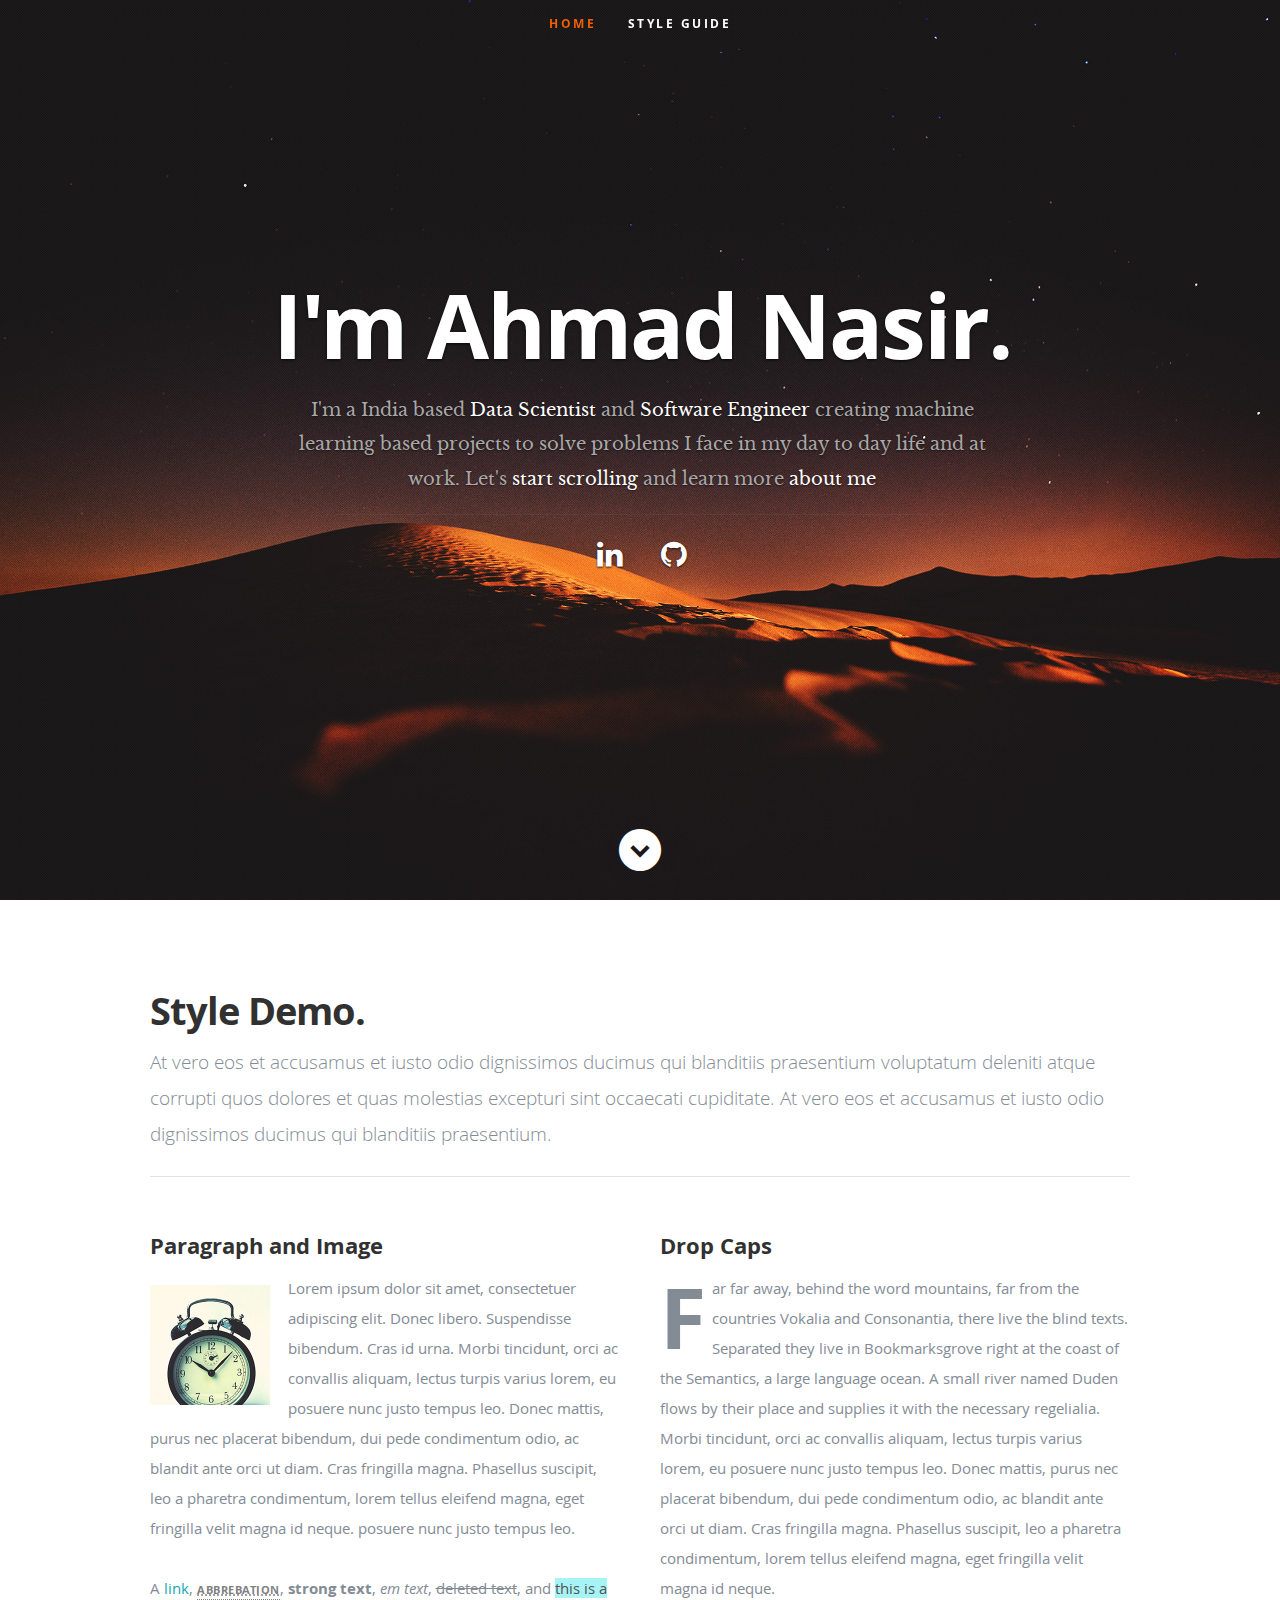
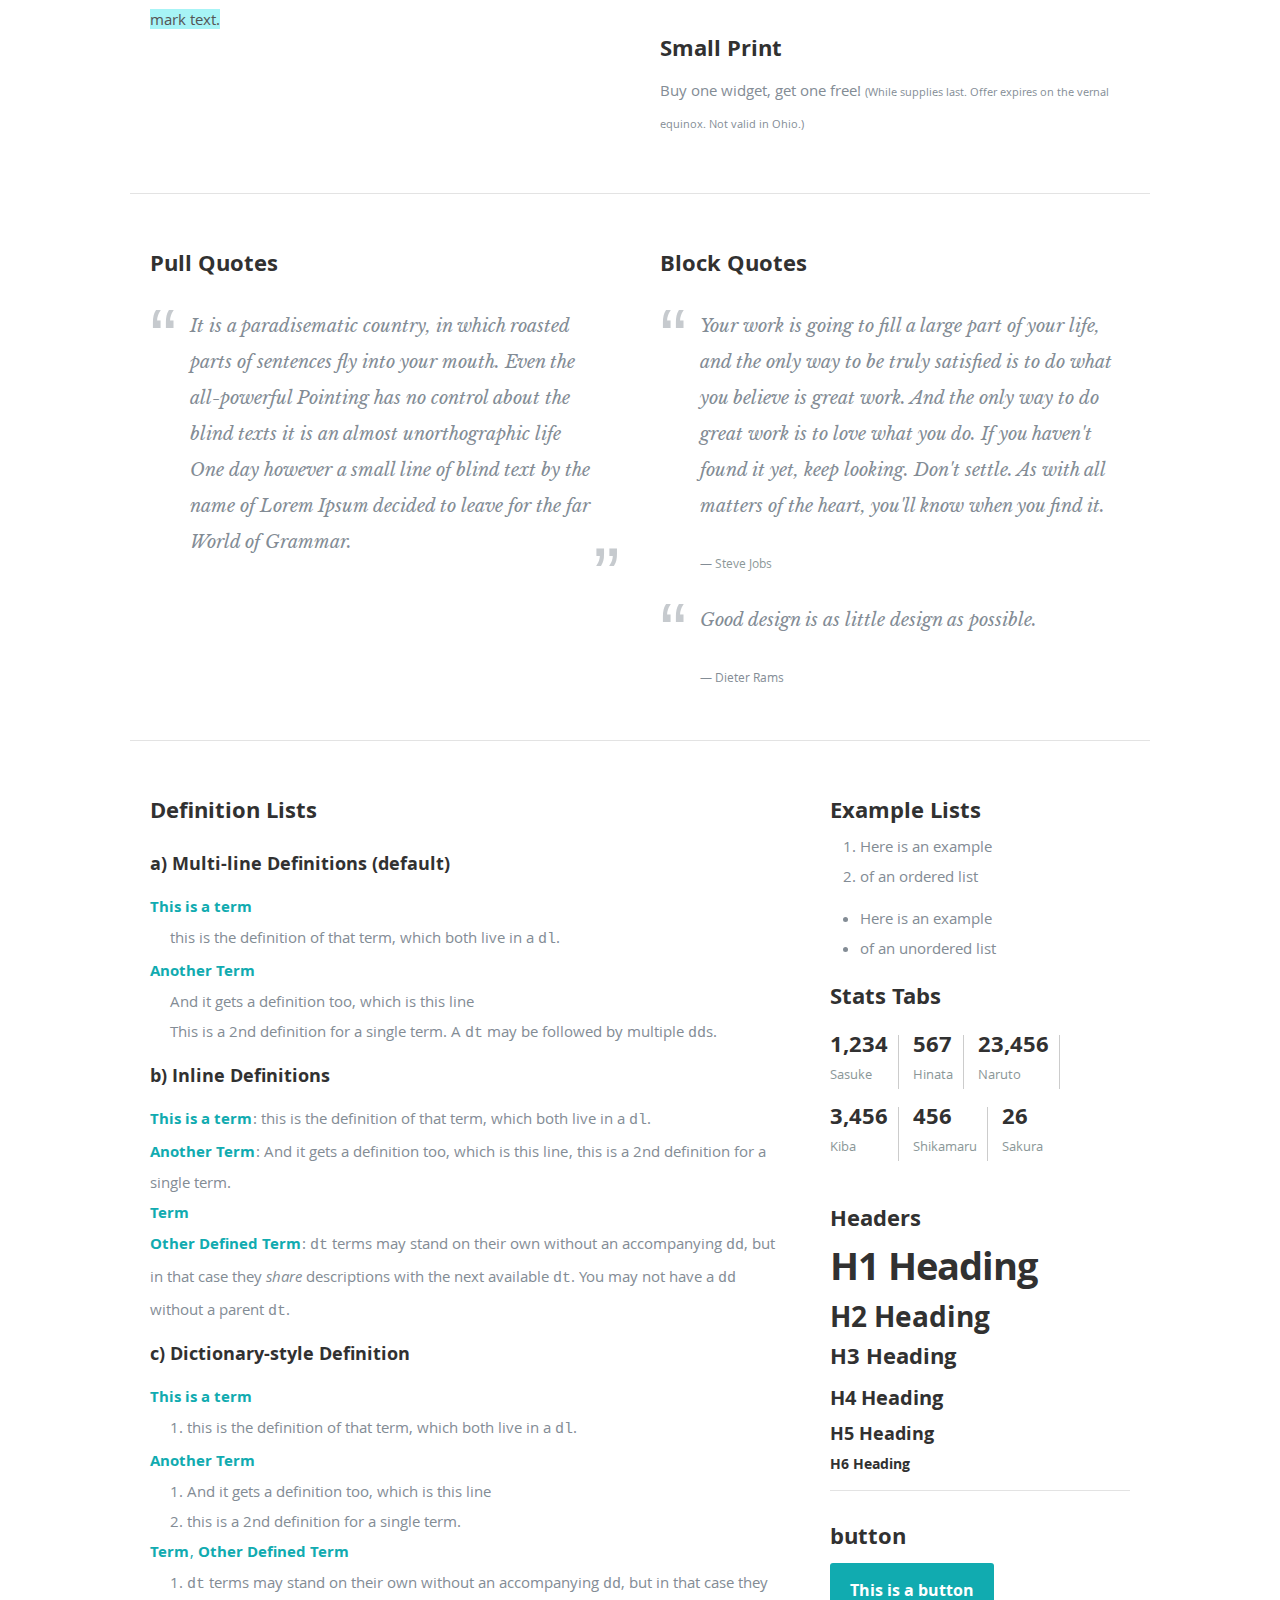
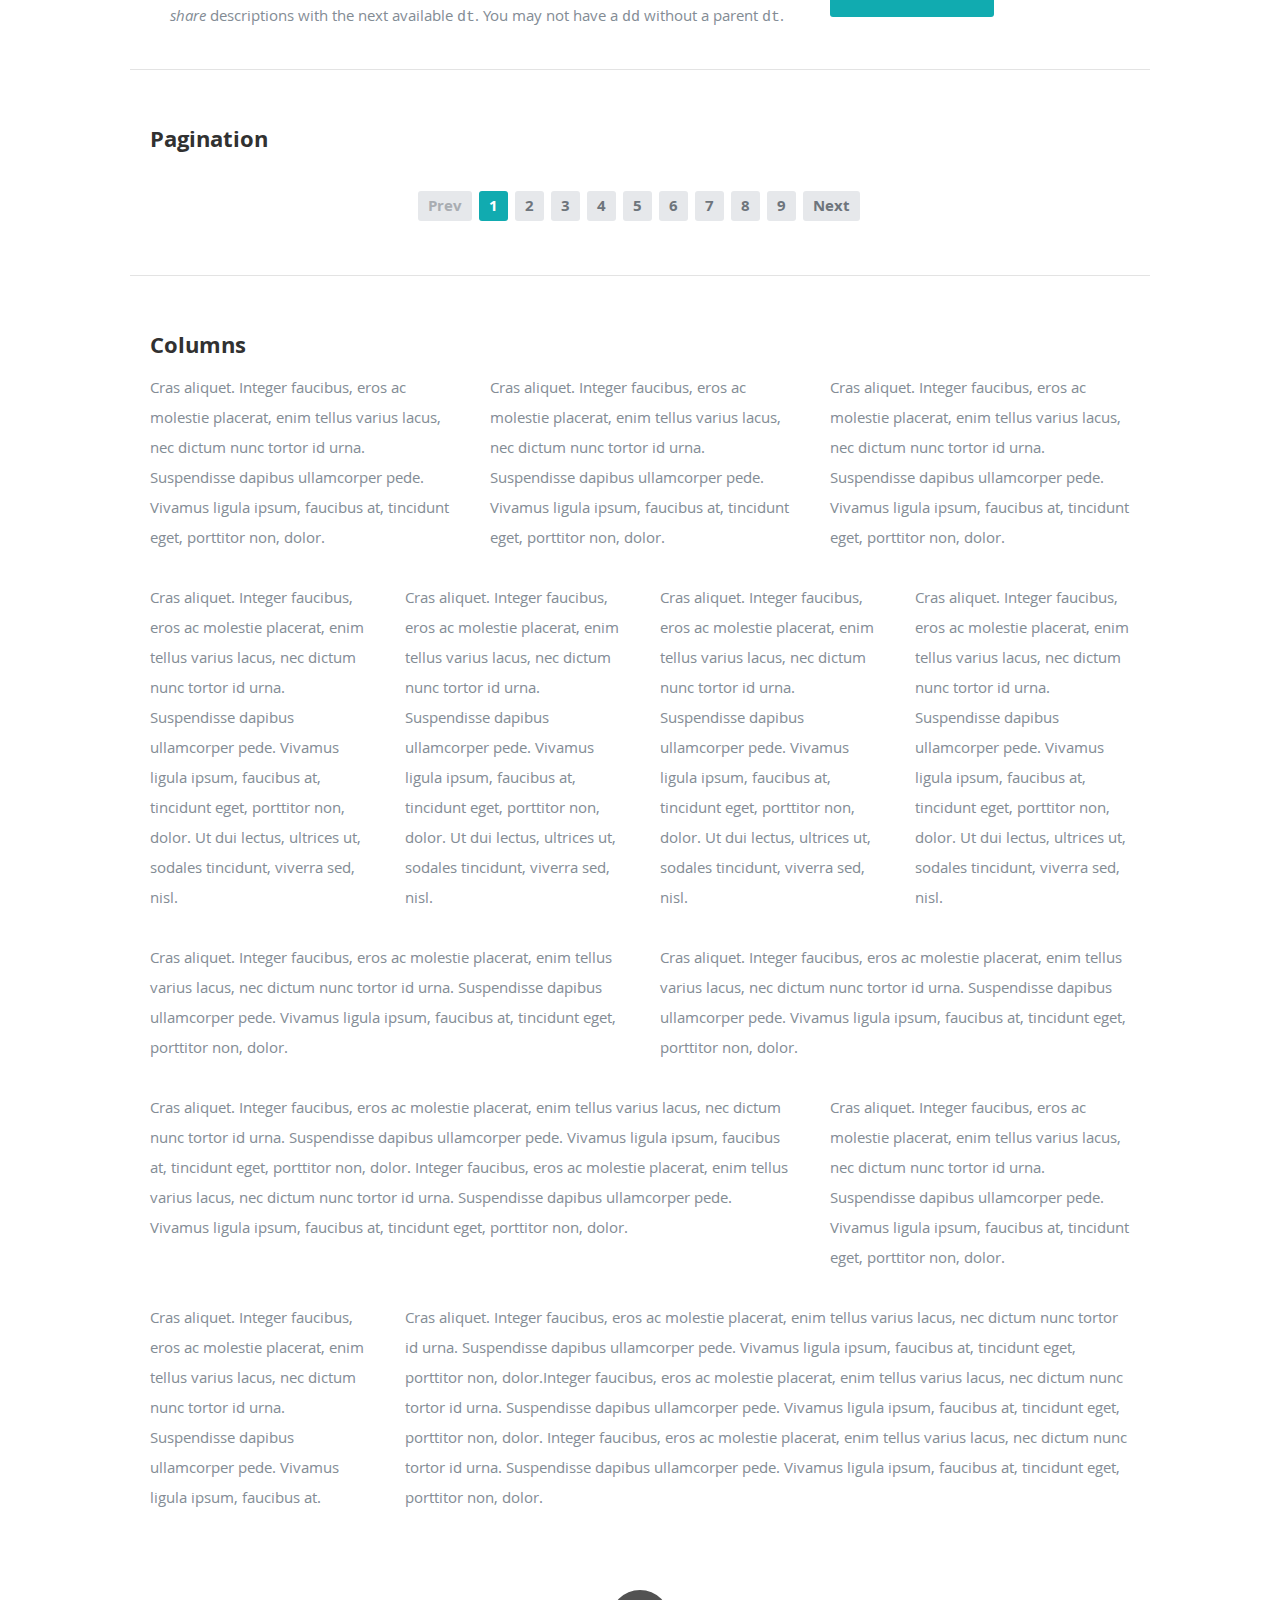
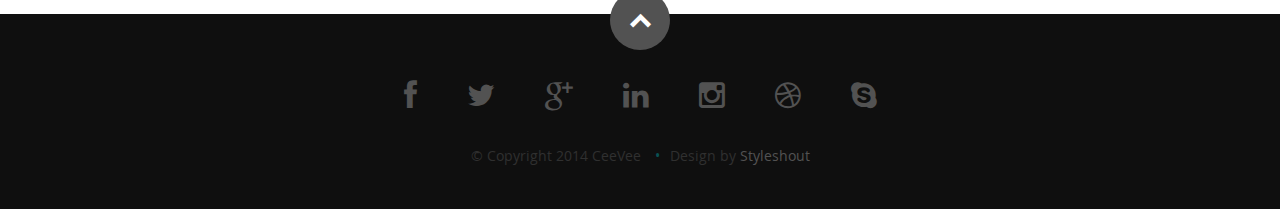
==== commit a375f8e4: "add profile pic, and update some details" ====
--- a/demo.html
+++ b/demo.html
@@ -52,19 +52,18 @@
 
       <div class="row banner">
          <div class="banner-text">
-            <h1 class="responsive-headline">I'm Jonathan Doe.</h1>
-            <h3>I'm a Manila based <span>graphic designer</span>, <span>illustrator</span> and <span>webdesigner</span> creating awesome and
-            effective visual identities for companies of all sizes around the globe. Let's <a class="smoothscroll" href="#about">start scrolling</a>
-            and learn more <a class="smoothscroll" href="#about">about me</a>.</h3>
+            <h1 class="responsive-headline">I'm Ahmad Nasir.</h1>
+            <h3>I'm a India based <span>Data Scientist</span> and <span>Software Engineer</span> creating machine learning based projects to solve problems I face in my day to day life and at work. Let's <a class="smoothscroll" href="#about">start scrolling</a>
+               and learn more <a class="smoothscroll" href="#about">about me</a></h3>
             <hr />
             <ul class="social">
-               <li><a href="#"><i class="fa fa-facebook"></i></a></li>
-               <li><a href="#"><i class="fa fa-twitter"></i></a></li>
-               <li><a href="#"><i class="fa fa-google-plus"></i></a></li>
+               <!-- <li><a href="#"><i class="fa fa-facebook"></i></a></li> -->
+               <!-- <li><a href="#"><i class="fa fa-twitter"></i></a></li> -->
+               <!-- <li><a href="#"><i class="fa fa-google-plus"></i></a></li> -->
                <li><a href="#"><i class="fa fa-linkedin"></i></a></li>
-               <li><a href="#"><i class="fa fa-instagram"></i></a></li>
-               <li><a href="#"><i class="fa fa-dribbble"></i></a></li>
-               <li><a href="#"><i class="fa fa-skype"></i></a></li>
+               <!-- <li><a href="#"><i class="fa fa-instagram"></i></a></li> -->
+               <!-- <li><a href="#"><i class="fa fa-dribbble"></i></a></li> -->
+               <li><a href="#"><i class="fa fa-github"></i></a></li>
             </ul>
          </div>
       </div>
